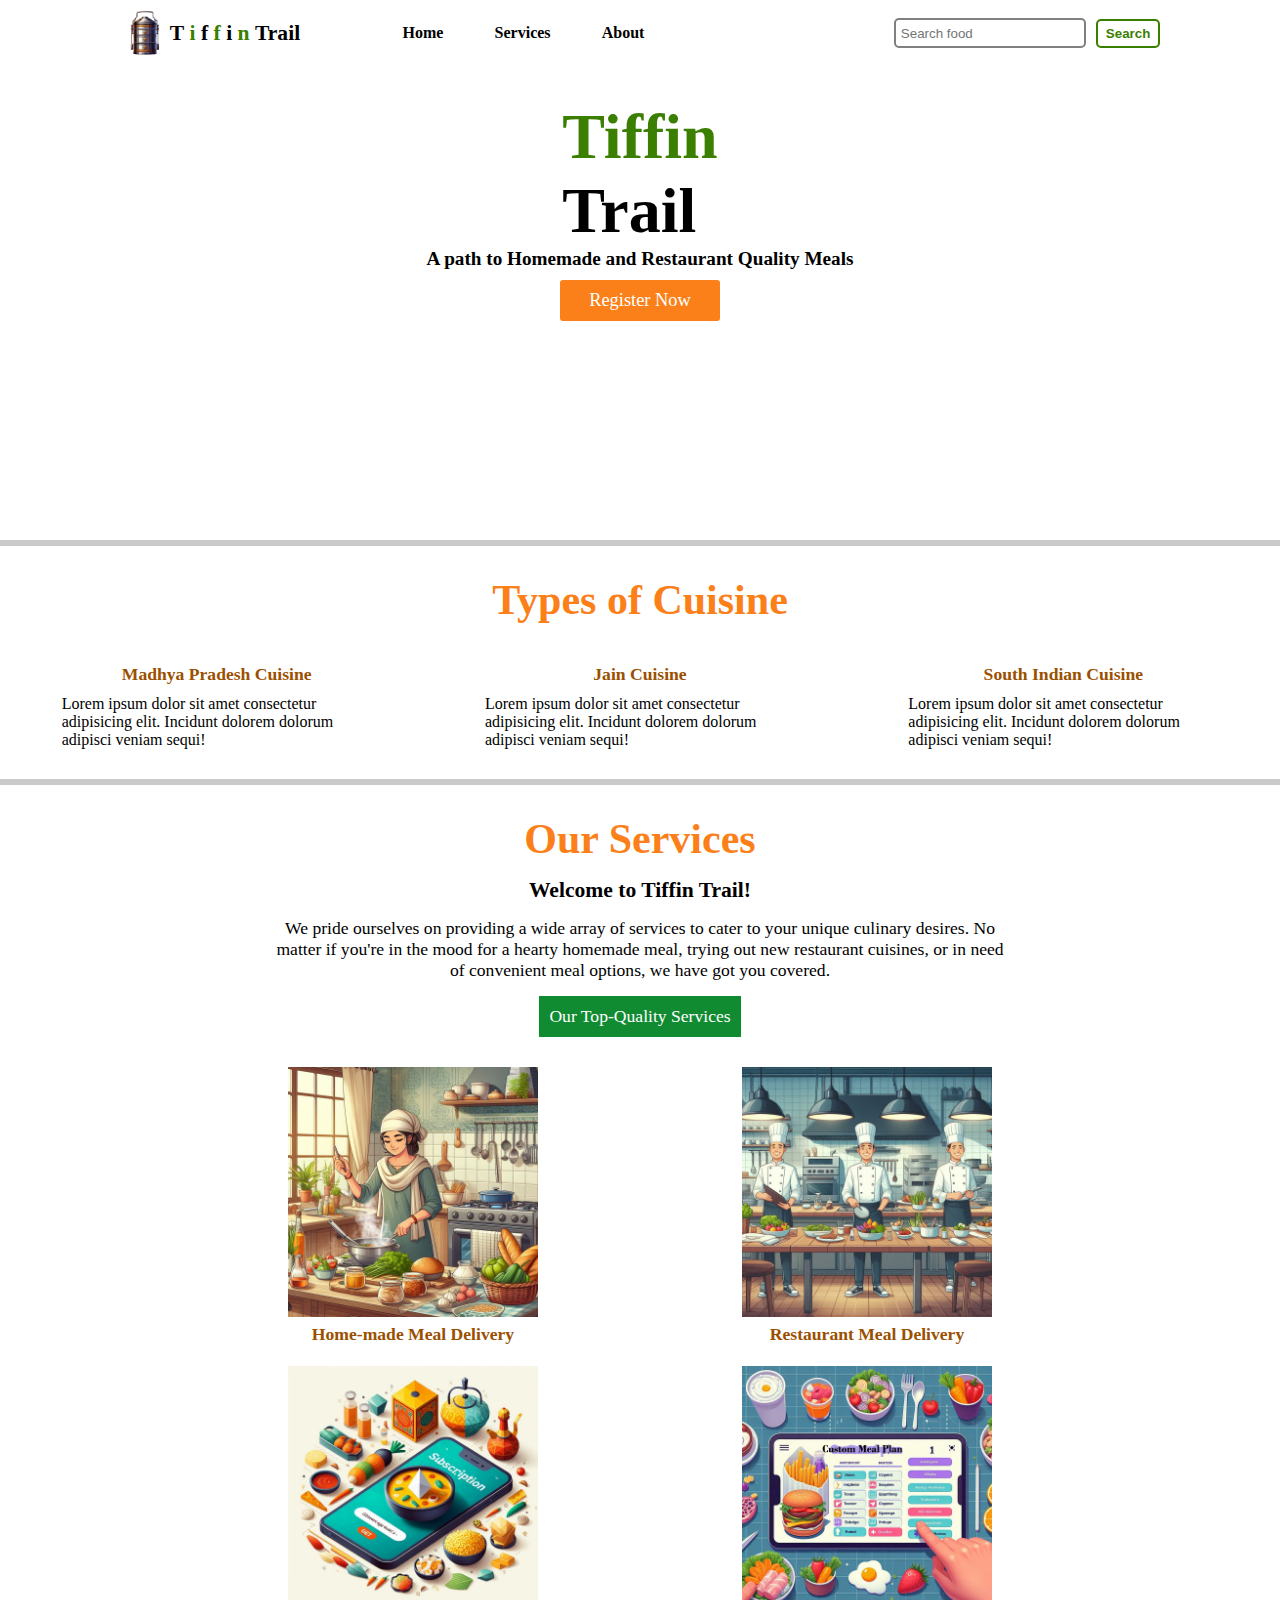
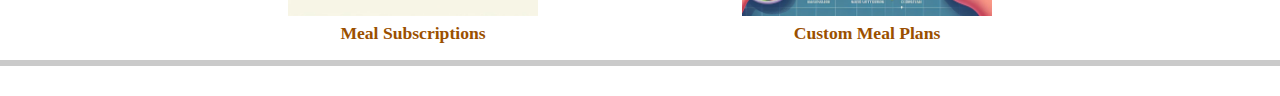
==== index.html @ f4ba1d52 "Added TiffinTrail Project" ====
<!DOCTYPE html>
<html lang="en">

<head>
    <meta charset="UTF-8">
    <meta name="viewport" content="width=device-width, initial-scale=1.0">
    <title>Tiffin Trail</title>
    <link rel="stylesheet" href="style.css">
    <link rel="stylesheet" href="https://cdnjs.cloudflare.com/ajax/libs/font-awesome/5.15.4/css/all.min.css">

</head>

<body>

    <header class="hero_section">
        <nav>
            <div class="left">
                <div><img id="logo" src="Designer-removebg-preview.png" alt="">
                    <h3 class="tertiary">
                        <span>T</span>
                        <span>i</span>
                        <span>f</span>
                        <span>f</span>
                        <span>i</span>
                        <span>n</span>
                        <span>Trail</span>
                    </h3>
                </div>

                <ul>
                    <li><a href="">Home</a></li>
                    <li><a href="">Services</a></li>
                    <li><a href="">About</a></li>
                </ul>
            </div>

            <div class="right">
                <input type="search" name="" placeholder="Search food">
                <button type="submit">Search</button>
            </div>

        </nav>

        <div class="hero_content">

            <div class="hero_text">
                <h1 class="primary">Tiffin <span>Trail</span></h1>
                <p>A path to Homemade and Restaurant Quality Meals</p>
                <a class="btn" href="registration.html">Register Now</a>
            </div>
        </div>

    </header>
    <hr>

    <section class="second">
        <h2 class="secondary">Types of Cuisine</h2>
        <div class="cuisines">

            <div class="dish">
                <img src="https://www.bandhavgarhnationalpark.in/uploads/traditional-food-of-madhya-pradesh.jpg" alt="">
                <p class="category"><a class="a_link" href="">Madhya Pradesh Cuisine</a></p>
                <p class="cuisine_des">Lorem ipsum dolor sit amet consectetur adipisicing elit. Incidunt dolorem dolorum
                adipisci veniam sequi!</p>
            </div>

            <div class="dish">

                <img src="https://mythgyaan.com/wp-content/uploads/2017/09/maxresdefault.jpg" alt="">
                <p class="category"><a class="a_link" href="">Jain Cuisine</a></p>
                <p class="cuisine_des">Lorem ipsum dolor sit amet consectetur adipisicing elit. Incidunt dolorem dolorum
                adipisci veniam sequi!</p>
            </div>

            <div class="dish">

                <img src="https://curlytales.com/wp-content/uploads/2023/04/Lesser-Known-South-Indian-Cuisines.jpg"
                    alt="">
                <p class="category"><a class="a_link" href="">South Indian Cuisine</a></p>
                <p class="cuisine_des">Lorem ipsum dolor sit amet consectetur adipisicing elit. Incidunt dolorem dolorum
                    adipisci veniam sequi!</p>
            </div>

        </div>
    </section>
    <hr>

    <section id="third">
        <h2 class="secondary">Our Services</h2>

        <h3 class="tertiary">Welcome to Tiffin Trail!</h3>
        <p id="welcome">We pride ourselves on providing a wide array of services to cater to your unique culinary desires. No matter if you're in the mood for a hearty homemade meal, trying out new restaurant cuisines, or in need of convenient meal options, we have got you covered.</p>

        <p id="serviceP">Our Top-Quality Services</p>

        <div class="services">
            
            <div class="service">

                <img src="Home Kitchen.png" alt="">
                <div class="description">
                    <h3 class="tertiary"><a class="a_link" href="">Home-made Meal Delivery</a></h3>
                    <p></p>
                </div>
            </div>
                
            <div class="service">

                <img src="Restau Kitchen.png" alt="">
                <div class="description">
                    <h3 class="tertiary"><a class="a_link" href="">Restaurant Meal Delivery</a></h3>
                    <p></p>
                </div>

            </div>

            <div class="service">

                <img src="Meal Subs.png" alt="">
                <div class="description">
                    <h3 class="tertiary"><a class="a_link" href="">Meal Subscriptions</a></h3>
                    <p></p>
                </div>

            </div>
                
            <div class="service">

                <img src="CustoMealPlan.png" alt="">
                <div class="description">
                    <h3 class="tertiary"><a class="a_link" href="">Custom Meal Plans</a></h3>
                    <p></p>
                </div>

            </div>

        </div>

    </section>
    <hr>

    <section class="forth"></section>
</body>

</html>
---- style.css ----
*{
    margin: 0;
    padding: 0;
    /* border: 2px solid red; */
}

/* body{
    background-image: linear-gradient(to right, #CCE194, #759532);
} */


.hero_section::before{
    content: "";
    position: absolute;
    height: 100%;
    width: 100%;
    opacity: 0.9;
    z-index: -1;
    animation: changeBg 6s infinite normal;
}

@keyframes changeBg {
    0%{
    background: url(Default_Generate_image_of_vertical_Tiffin_box_with_the_backgro_0.jpg) no-repeat center/cover;
    }

    25%{
    background: url(Hero_image.png) no-repeat center/cover;
    }

    50%{
        background: url(Default_Generate_image_of_vertical_Tiffin_box_with_the_backgro_1.jpg) no-repeat center/cover;

    }

    75%{
    background: url(Default_Generate_image_of_vertical_Tiffin_box_with_the_backgro_3.jpg) no-repeat center/cover;

    }

    100%{
        background: url(https://img.freepik.com/premium-vector/green-courier-online-food-delivery-vector-illustration_723710-15.jpg?size=626&ext=jpg&ga=GA1.1.379443224.1710346056&semt=ais) no-repeat center/cover;
    }
}
.hero_section{
    height: 60vh;
    width: 100%;
    position: relative;
    display: flex;
    flex-direction: column;
}

nav {
    width: 100%;
    display: flex;
    align-items: center;
    justify-content: space-around;
    background-color: white;
    padding: 8px 0;
    gap: 10px;
    position: fixed;
}

nav div{
    display: flex;
    align-items: center;
}

nav .left{
    gap: 8vw;
}

nav div #logo{
    width: 50px;
    height: 50px;
}

nav div .tertiary{
    font-size: 1.35rem;
}

nav div h3 span:nth-child(even){
    color: #3A7F00;
}


nav ul{
    display: flex;
    gap: 4vw;
    list-style: none;
}

nav ul li a{
    color: black;
    text-decoration: none;
    font-weight: 600;
    transition: all .2s ease-in;
}

nav ul li a:hover{
    color: #FC8019;
}

nav h3 span{
    color: black;
    font-family: 'Times New Roman', Times, serif;
}

nav .right{
    gap: 10px;
}

nav .right input{
    width: 15vw;
    height: 30px;
    padding-left: 5px;
    border: 2px solid gray;
    border-radius: 5px;
    outline: none;
}

nav .right input:focus {
    animation: shadow-glow 1s infinite alternate;
}

@keyframes shadow-glow {
    0% {
        box-shadow: 0 0 5px #a8cc4d; /* Start with a blue shadow */
    }
    100% {
        box-shadow: 0 0 10px #8ece3f; /* End with a stronger blue shadow */
    }
}

nav .right button{
    padding: 5px 8px;
    border-radius: 5px;
    border: 2px solid #3A7F00;
    color: #3A7F00;
    background-color: white;
    transition: all .2s ease-in;
    cursor: pointer;
    font-weight: 600;
}

nav .right button:hover{
    background-color: #3A7F00;
    color: white;
}

header .img{
    background: url(Indian\ Tiffin\ meal-fotor-bg-remover-2024031610104.png) no-repeat center/cover;
    width: 200px;
    height: 200px;
    border-radius: 50%;
}

.hero_content{
    display: flex;
    align-items: center;
    justify-content: space-around;
    padding: 0 20px;
    margin: clamp(100px, 6vw, 300px) 0;
}

.hero_text{
    display: flex;
    align-items: center;
    flex-direction: column;
}

.hero_text p{
    font-weight: 600;
    font-size: clamp(12px, 3vw, 1.2rem);
}

.primary{
    color: #3A7F00;
    font-size: clamp(32px, 5vw, 64px);
    font-weight: 900;
}
.primary span{
    color: black;
    display: block;
}

.hero_text .btn{
    width: 150px;  
    background-color: #FC8019;
    color: white;
    border: none;
    text-align: center;
    font-size: 1.15rem;
    margin-top: 10px;
    border-radius: 3px;
    padding: 10px 5px;
    transition: all .3s ease-in-out;
    cursor: pointer;
    text-decoration: none;
}

.hero_text .btn:hover{
    background-color: white;
    color: #FC8019;
}


/* Hero Section Ends */

hr{
    border: 3px solid rgb(202, 202, 202);
    margin-bottom: 30px;
}

/* Second Section starts  */

.second{
    display: flex;
    align-items: center;
    flex-direction: column;
    gap: 30px;
    padding: 0 10px;
    margin-bottom: 30px;
}

.secondary{
    font-size: clamp(28px, 4vw, 42px);
    color: #FC8019;

}
.second .cuisines{
    display: flex;
    align-items: center;
    gap: 10px;
}

.second .cuisines .dish{
    display: flex;
    flex-direction: column;
    align-items: center;
    gap: 10px;
}


.second .cuisines img{
    width: 75%;
    max-width: 400px;
}

.a_link{
    color: #9b5000;
    font-weight: 700;
    font-size: 1.1rem;
    text-decoration: none;
    transition: all .2s ease-in;
}

.a_link:hover{
    color: #FC8019;
}

.cuisine_des{
    width: 75%;
}

/* Second Section End  */


/* Third Section Starts  */

#third{
    display: flex;
    flex-direction: column;
    align-items: center;
    text-align: center;
    gap: 15px;
    padding: 0 20px;
}

#third .tertiary{
    font-size: 1.35rem;
}

#welcome{
    width: 60%;
    font-size: 1.1rem;
}

#serviceP{
    background-color: #118b32;
    color: white;
    padding: 10px;
    font-size: 1.1rem;
}

.services{
    width: 100%;
    display: flex;
    align-items: center;
    gap: 20px;
    justify-content: center;
    margin: 15px 0;
    flex-wrap: wrap;
}

.service{
    width: 35%;
}

.service img{
    width: 80%;
    max-width: 250px;
}
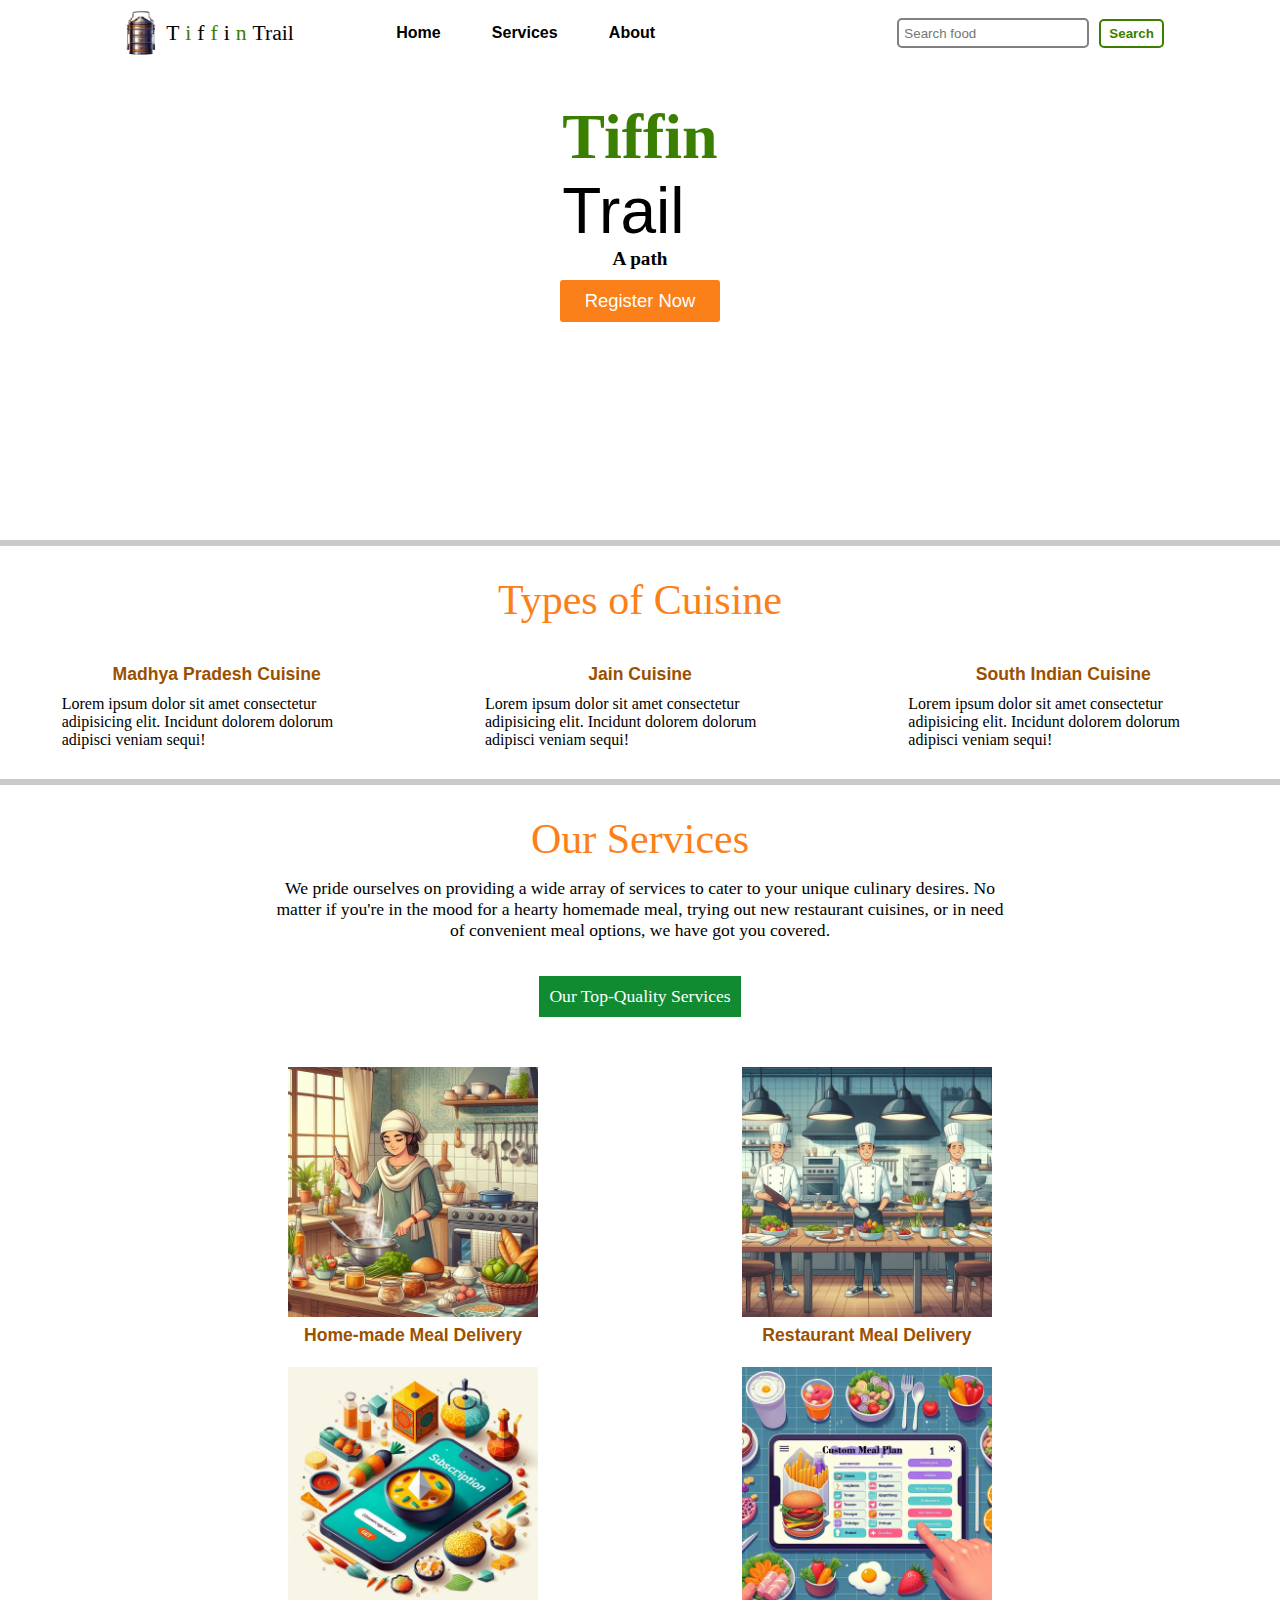
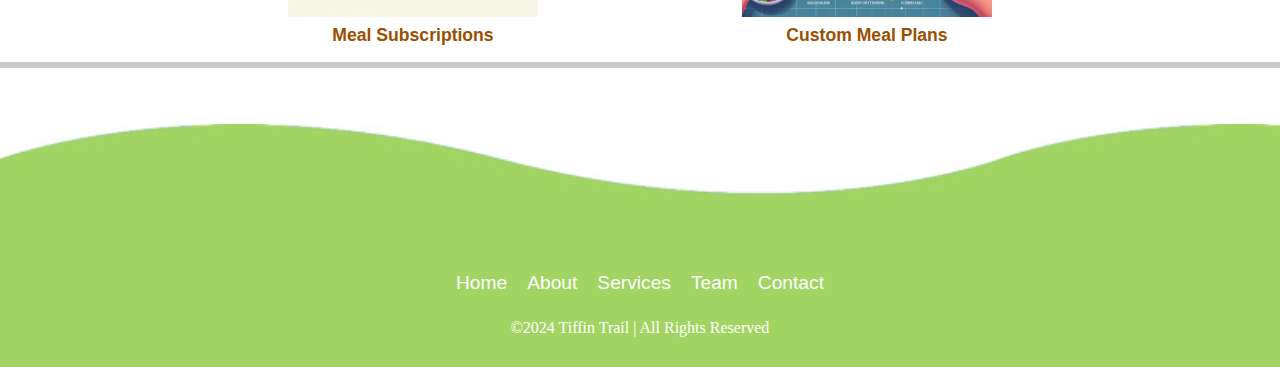
==== commit 909a375f: "Renamed registration.html -> registration.php and modified other files + added Wave.jpg" ====
--- a/index.html
+++ b/index.html
@@ -45,8 +45,8 @@
 
             <div class="hero_text">
                 <h1 class="primary">Tiffin <span>Trail</span></h1>
-                <p>A path to Homemade and Restaurant Quality Meals</p>
-                <a class="btn" href="registration.html">Register Now</a>
+                <p id="tag_line"></p>
+                <a class="btn" href="registration.php">Register Now</a>
             </div>
         </div>
 
@@ -61,7 +61,7 @@
                 <img src="https://www.bandhavgarhnationalpark.in/uploads/traditional-food-of-madhya-pradesh.jpg" alt="">
                 <p class="category"><a class="a_link" href="">Madhya Pradesh Cuisine</a></p>
                 <p class="cuisine_des">Lorem ipsum dolor sit amet consectetur adipisicing elit. Incidunt dolorem dolorum
-                adipisci veniam sequi!</p>
+                    adipisci veniam sequi!</p>
             </div>
 
             <div class="dish">
@@ -69,7 +69,7 @@
                 <img src="https://mythgyaan.com/wp-content/uploads/2017/09/maxresdefault.jpg" alt="">
                 <p class="category"><a class="a_link" href="">Jain Cuisine</a></p>
                 <p class="cuisine_des">Lorem ipsum dolor sit amet consectetur adipisicing elit. Incidunt dolorem dolorum
-                adipisci veniam sequi!</p>
+                    adipisci veniam sequi!</p>
             </div>
 
             <div class="dish">
@@ -87,14 +87,14 @@
 
     <section id="third">
         <h2 class="secondary">Our Services</h2>
-
-        <h3 class="tertiary">Welcome to Tiffin Trail!</h3>
-        <p id="welcome">We pride ourselves on providing a wide array of services to cater to your unique culinary desires. No matter if you're in the mood for a hearty homemade meal, trying out new restaurant cuisines, or in need of convenient meal options, we have got you covered.</p>
+        <p id="welcome">We pride ourselves on providing a wide array of services to cater to your unique culinary
+            desires. No matter if you're in the mood for a hearty homemade meal, trying out new restaurant cuisines, or
+            in need of convenient meal options, we have got you covered.</p>
 
         <p id="serviceP">Our Top-Quality Services</p>
 
         <div class="services">
-            
+
             <div class="service">
 
                 <img src="Home Kitchen.png" alt="">
@@ -103,7 +103,7 @@
                     <p></p>
                 </div>
             </div>
-                
+
             <div class="service">
 
                 <img src="Restau Kitchen.png" alt="">
@@ -123,7 +123,7 @@
                 </div>
 
             </div>
-                
+
             <div class="service">
 
                 <img src="CustoMealPlan.png" alt="">
@@ -140,6 +140,68 @@
     <hr>
 
     <section class="forth"></section>
+    <hr>
+
+    <!-- Footer  -->
+
+    <footer class="footer">
+        <div class="waves">
+            <div class="wave" id="wave1"></div>
+            <div class="wave" id="wave2"></div>
+            <div class="wave" id="wave3"></div>
+            <div class="wave" id="wave4"></div>
+        </div>
+        <ul class="social-icon">
+            <li class="social-icon__item"><a class="social-icon__link" href="#">
+                    <ion-icon name="logo-facebook"></ion-icon>
+                </a></li>
+            <li class="social-icon__item"><a class="social-icon__link" href="#">
+                    <ion-icon name="logo-twitter"></ion-icon>
+                </a></li>
+            <li class="social-icon__item"><a class="social-icon__link" href="#">
+                    <ion-icon name="logo-linkedin"></ion-icon>
+                </a></li>
+            <li class="social-icon__item"><a class="social-icon__link" href="#">
+                    <ion-icon name="logo-instagram"></ion-icon>
+                </a></li>
+        </ul>
+        <ul class="menu">
+            <li class="menu__item"><a class="menu__link" href="#">Home</a></li>
+            <li class="menu__item"><a class="menu__link" href="#">About</a></li>
+            <li class="menu__item"><a class="menu__link" href="#">Services</a></li>
+            <li class="menu__item"><a class="menu__link" href="#">Team</a></li>
+            <li class="menu__item"><a class="menu__link" href="#">Contact</a></li>
+
+        </ul>
+        <p>&copy;2024 Tiffin Trail | All Rights Reserved</p>
+    </footer>
+
+
+    <script type="module" src="https://unpkg.com/ionicons@5.5.2/dist/ionicons/ionicons.esm.js"></script>
+    <script nomodule src="https://unpkg.com/ionicons@5.5.2/dist/ionicons/ionicons.js"></script>
+
+    <script>
+
+        function animate_tagLine() {
+            let tagP = document.getElementById("tag_line");
+            let tagLine = "A path to Homemade and Restaurant Quality Meals";
+            let index = 0;
+
+            let appear_tagline = setInterval(() => {
+
+                tagP.textContent += tagLine[index];
+                index++;
+                if (index === tagLine.length) {
+                    clearInterval(appear_tagline);
+                }
+
+            }, 100);
+        }
+
+        window.onload = animate_tagLine();
+
+    </script>
+
 </body>
 
 </html>--- a/style.css
+++ b/style.css
@@ -1,13 +1,20 @@
+@import url("https://fonts.googleapis.com/css2?family=Poppins:ital,wght@0,100;0,200;0,300;0,400;0,500;0,600;0,700;0,800;0,900;1,100;1,200;1,300;1,400;1,500;1,600;1,700;1,800;1,900&display=swap");
+
 *{
     margin: 0;
     padding: 0;
+    font-family: "Open Sans", sans-serif;
+    font-weight: 400;
     /* border: 2px solid red; */
 }
 
-/* body{
-    background-image: linear-gradient(to right, #CCE194, #759532);
-} */
-
+.primary, .secondary{
+    font-family: "Merriweather", serif;
+}
+
+p{
+    font-family: "Sacramento", cursive;
+}
 
 .hero_section::before{
     content: "";
@@ -290,6 +297,7 @@
     background-color: #118b32;
     color: white;
     padding: 10px;
+    margin: 20px 0;
     font-size: 1.1rem;
 }
 
@@ -310,4 +318,127 @@
 .service img{
     width: 80%;
     max-width: 250px;
-}+}
+
+
+/* Forth Section  */
+
+    .forth{
+        margin-bottom: 100px;
+    }
+
+/* Footer section  */
+
+.footer {
+    position: relative;
+    background: #A1D463;
+    min-height: 100px;
+    padding: 20px 50px;
+    display: flex;
+    justify-content: center;
+    align-items: center;
+    flex-direction: column;
+  }
+  
+  .social-icon,
+  .menu {
+    position: relative;
+    display: flex;
+    justify-content: center;
+    align-items: center;
+    margin: 10px 0;
+    flex-wrap: wrap;
+  }
+  
+  .social-icon__item,
+  .menu__item {
+    list-style: none;
+  }
+  
+  .social-icon__link {
+    font-size: 2rem;
+    color: #fff;
+    margin: 0 10px;
+    display: inline-block;
+    transition: 0.5s;
+  }
+  .social-icon__link:hover {
+    transform: translateY(-10px);
+  }
+  
+  .menu__link {
+    font-size: 1.2rem;
+    color: #fff;
+    margin: 0 10px;
+    display: inline-block;
+    transition: 0.3s;
+    text-decoration: none;
+    font-weight: 500;
+  }
+  
+  .menu__link:hover {
+    color: #3A7F00;
+  }
+  
+  .footer p {
+    color: #fff;
+    margin: 15px 0 10px 0;
+    font-size: 1rem;
+    font-weight: 300;
+  }
+  
+  .wave {
+    position: absolute;
+    top: -80px;
+    left: 0;
+    width: 100%;
+    height: 80px;
+    background: url("Wave.jpg");
+    background-size: 1000px 100px;
+  }
+  
+  .wave#wave1 {
+    z-index: 1000;
+    opacity: 1;
+    bottom: 0;
+    animation: animateWaves 4s linear infinite;
+  }
+  
+  .wave#wave2 {
+    z-index: 999;
+    opacity: 0.5;
+    bottom: 10px;
+    animation: animate 4s linear infinite !important;
+  }
+  
+  .wave#wave3 {
+    z-index: 1000;
+    opacity: 0.2;
+    bottom: 15px;
+    animation: animateWaves 3s linear infinite;
+  }
+  
+  .wave#wave4 {
+    z-index: 999;
+    opacity: 0.7;
+    bottom: 20px;
+    animation: animate 3s linear infinite;
+  }
+  
+  @keyframes animateWaves {
+    0% {
+      background-position-x: 1000px;
+    }
+    100% {
+      background-positon-x: 0px;
+    }
+  }
+  
+  @keyframes animate {
+    0% {
+      background-position-x: -1000px;
+    }
+    100% {
+      background-positon-x: 0px;
+    }
+  }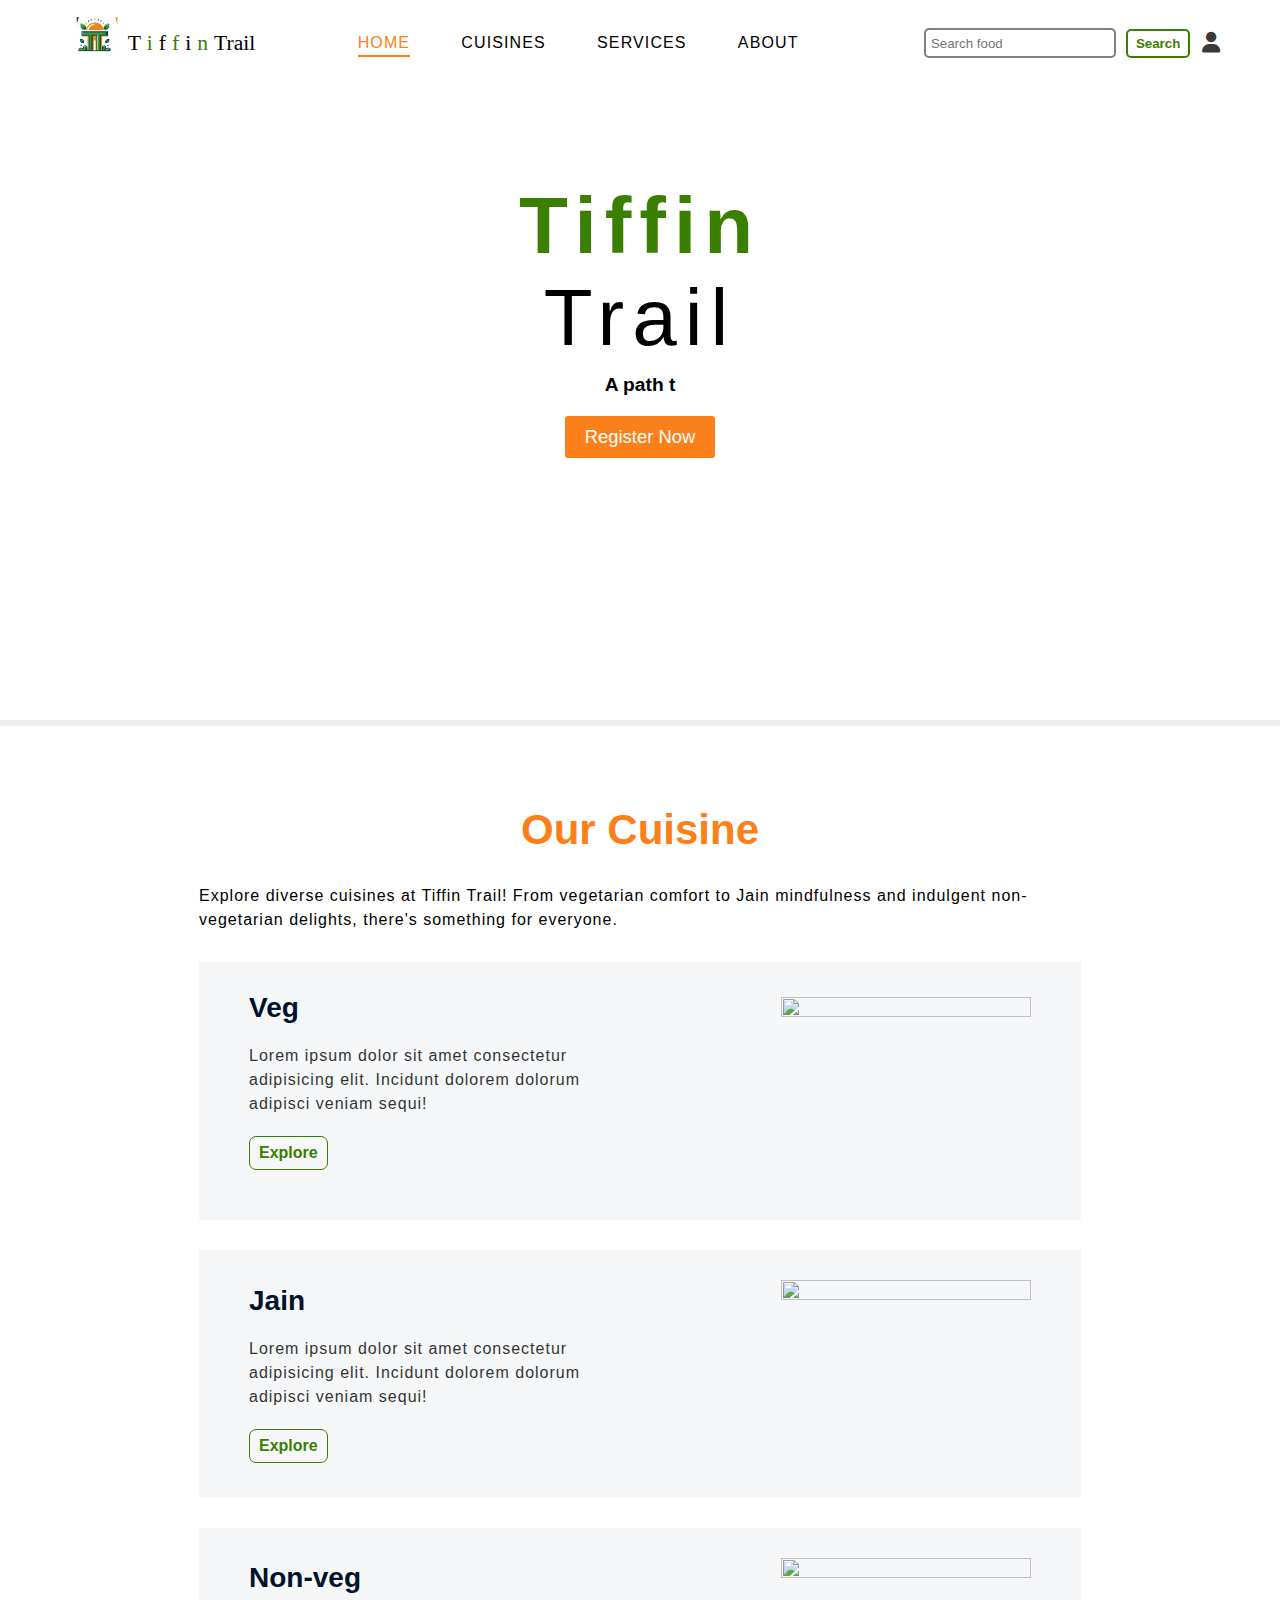
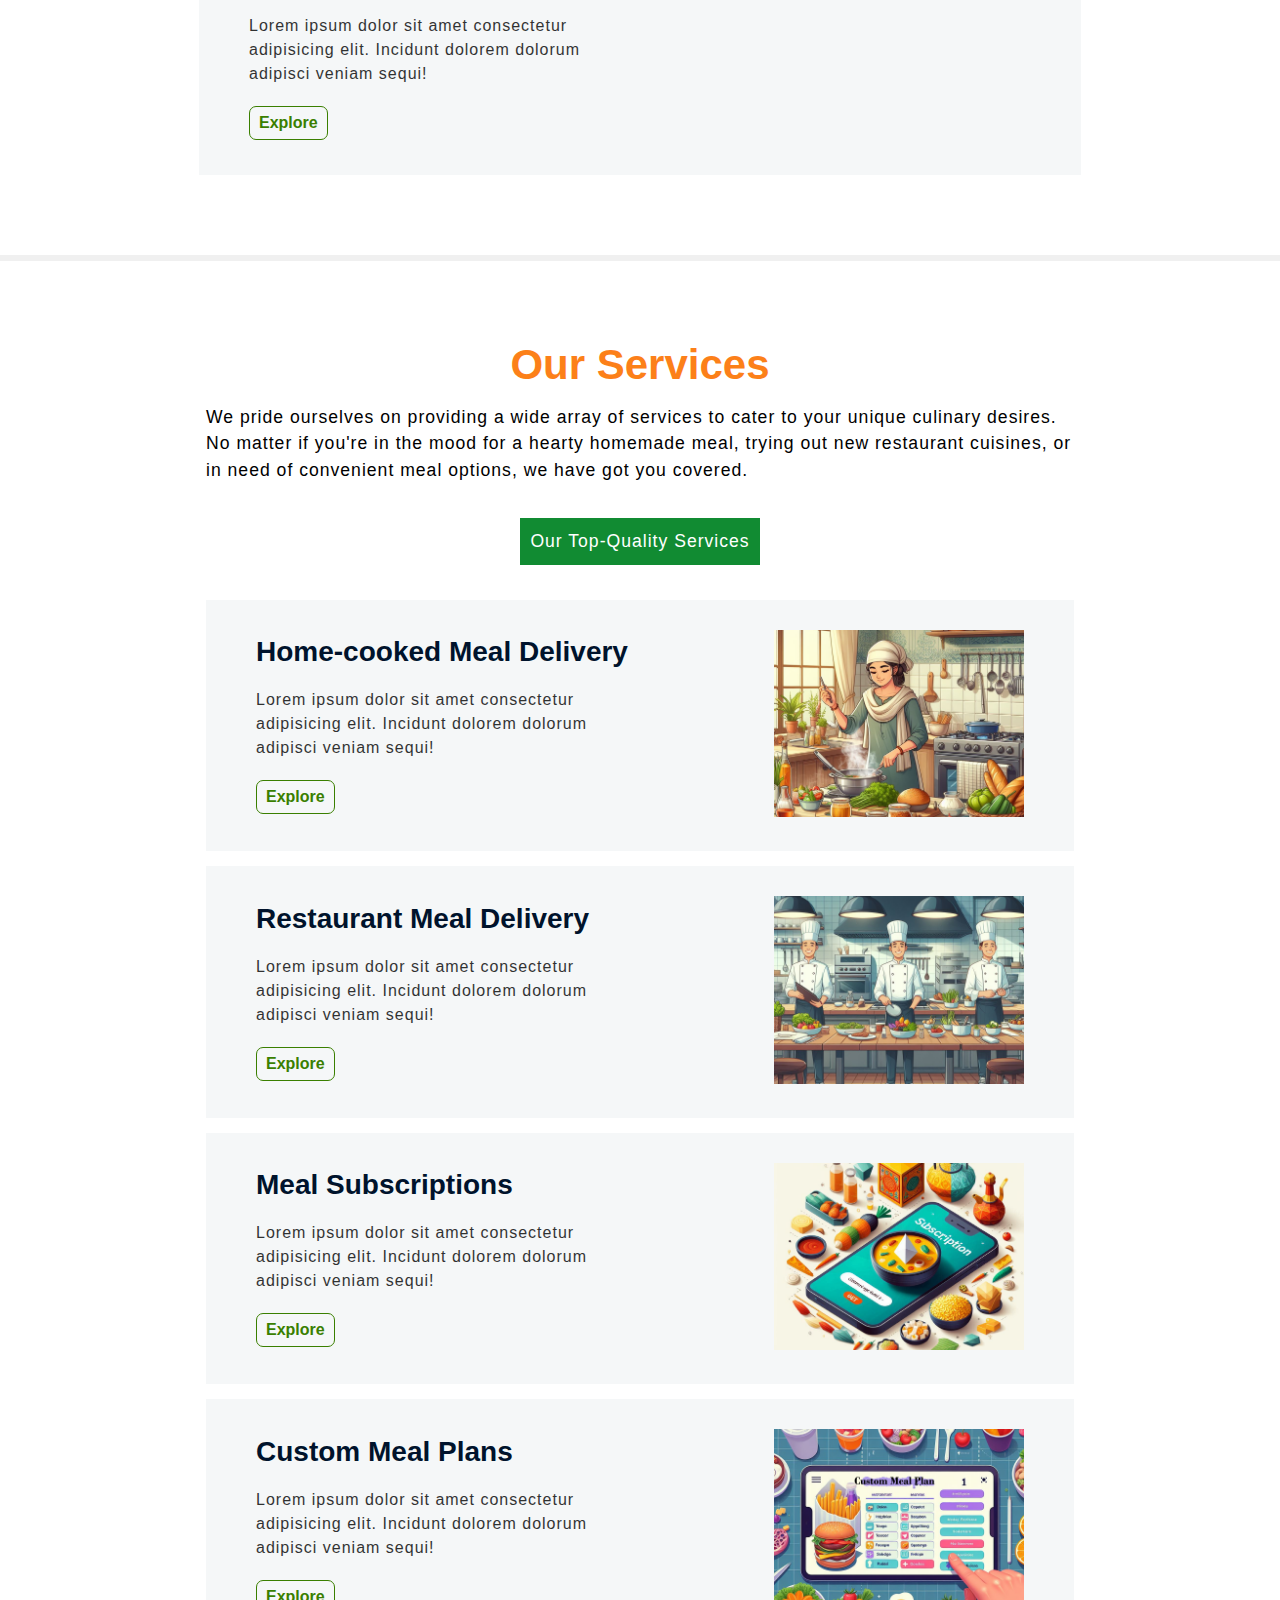
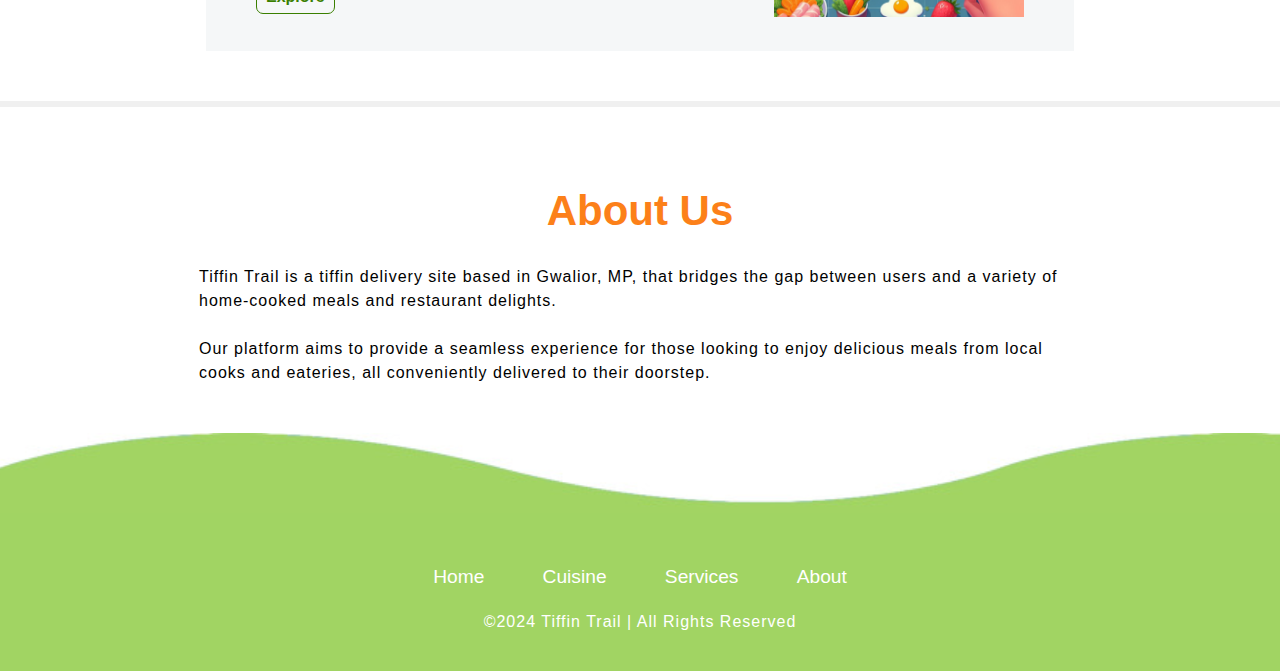
==== commit cb07fb56: "Modified chef.html, index.html, jain.php, veg.php, registration.php, cuisines.css, index.css and ren" ====
--- a/index.html
+++ b/index.html
@@ -5,8 +5,10 @@
     <meta charset="UTF-8">
     <meta name="viewport" content="width=device-width, initial-scale=1.0">
     <title>Tiffin Trail</title>
-    <link rel="stylesheet" href="style.css">
-    <link rel="stylesheet" href="https://cdnjs.cloudflare.com/ajax/libs/font-awesome/5.15.4/css/all.min.css">
+
+    <link rel="stylesheet" href="index.css">
+
+    <link rel="stylesheet" href="https://cdnjs.cloudflare.com/ajax/libs/font-awesome/6.5.2/css/all.min.css">
 
 </head>
 
@@ -15,7 +17,7 @@
     <header class="hero_section">
         <nav>
             <div class="left">
-                <div><img id="logo" src="Designer-removebg-preview.png" alt="">
+                <div><img id="logo" src="images/TT_Logo.png" alt="">
                     <h3 class="tertiary">
                         <span>T</span>
                         <span>i</span>
@@ -28,62 +30,108 @@
                 </div>
 
                 <ul>
-                    <li><a href="">Home</a></li>
-                    <li><a href="">Services</a></li>
-                    <li><a href="">About</a></li>
+                    <li><a href="#" class="active">Home</a></li>
+                    <li><a href="#second">Cuisines</a></li>
+                    <li><a href="#third">Services</a></li>
+                    <li><a href="#about">About</a></li>
                 </ul>
+
             </div>
 
             <div class="right">
                 <input type="search" name="" placeholder="Search food">
                 <button type="submit">Search</button>
-            </div>
+
+                <div id="bar" onclick="menu_bar()" class="opacity8">
+                    <div id="line1"></div>
+                    <div id="line2"></div>
+                    <div id="line3"></div>
+                </div>
+
+                <a class="last" href="registration.php">
+                    <i class="fas fa-user"></i>
+                </a>
+            </div>
+
+
 
         </nav>
 
         <div class="hero_content">
 
             <div class="hero_text">
-                <h1 class="primary">Tiffin <span>Trail</span></h1>
+                <h1 class="primary WName">Tiffin <span>Trail</span></h1>
                 <p id="tag_line"></p>
-                <a class="btn" href="registration.php">Register Now</a>
+                <a class="btn" id="register" href="registration.php">Register Now</a>
             </div>
         </div>
 
     </header>
     <hr>
 
-    <section class="second">
-        <h2 class="secondary">Types of Cuisine</h2>
+    <!-- Cuisine section  -->
+
+    <section id="second">
+        <h2 class="secondary">Our Cuisine</h2>
+
+        <p class="aboutSecond">Explore diverse cuisines at Tiffin Trail! From vegetarian comfort to Jain mindfulness and
+            indulgent non-vegetarian delights, there's something for everyone.</p>
+
         <div class="cuisines">
+
+            <div class="dish_desc">
+
+                <h3 class="tertiary">Veg</h3>
+                <p class="cuisine_des">Lorem ipsum dolor sit amet consectetur adipisicing elit. Incidunt dolorem dolorum
+                    adipisci veniam sequi!</p>
+                <a class="a_link" href="veg.php">Explore</a></p>
+
+            </div>
 
             <div class="dish">
                 <img src="https://www.bandhavgarhnationalpark.in/uploads/traditional-food-of-madhya-pradesh.jpg" alt="">
-                <p class="category"><a class="a_link" href="">Madhya Pradesh Cuisine</a></p>
-                <p class="cuisine_des">Lorem ipsum dolor sit amet consectetur adipisicing elit. Incidunt dolorem dolorum
-                    adipisci veniam sequi!</p>
+            </div>
+
+        </div>
+
+        <div class="cuisines">
+
+            <div class="dish_desc">
+
+                <h3 class="tertiary">Jain</h3>
+                <p class="cuisine_des">Lorem ipsum dolor sit amet consectetur adipisicing elit. Incidunt dolorem dolorum
+                    adipisci veniam sequi!</p>
+                <a class="a_link" href="jain.php">Explore</a>
+
             </div>
 
             <div class="dish">
-
                 <img src="https://mythgyaan.com/wp-content/uploads/2017/09/maxresdefault.jpg" alt="">
-                <p class="category"><a class="a_link" href="">Jain Cuisine</a></p>
-                <p class="cuisine_des">Lorem ipsum dolor sit amet consectetur adipisicing elit. Incidunt dolorem dolorum
-                    adipisci veniam sequi!</p>
+            </div>
+
+        </div>
+
+        <div class="cuisines">
+
+            <div class="dish_desc">
+
+                <h3 class="tertiary">Non-veg</h3>
+                <p class="cuisine_des">Lorem ipsum dolor sit amet consectetur adipisicing elit. Incidunt dolorem dolorum
+                    adipisci veniam sequi!</p>
+                <a class="a_link" href="non_veg.php">Explore</a>
+
+
             </div>
 
             <div class="dish">
-
-                <img src="https://curlytales.com/wp-content/uploads/2023/04/Lesser-Known-South-Indian-Cuisines.jpg"
-                    alt="">
-                <p class="category"><a class="a_link" href="">South Indian Cuisine</a></p>
-                <p class="cuisine_des">Lorem ipsum dolor sit amet consectetur adipisicing elit. Incidunt dolorem dolorum
-                    adipisci veniam sequi!</p>
+                <img src="https://www.watscooking.com/images/dish/normal/chicken-thali1.jpg" alt="">
             </div>
 
         </div>
     </section>
     <hr>
+
+    <!-- Third section  -->
 
     <section id="third">
         <h2 class="secondary">Our Services</h2>
@@ -91,47 +139,65 @@
             desires. No matter if you're in the mood for a hearty homemade meal, trying out new restaurant cuisines, or
             in need of convenient meal options, we have got you covered.</p>
 
-        <p id="serviceP">Our Top-Quality Services</p>
+        <p id="serviceP" style="width: fit-content;">Our Top-Quality Services</p>
 
         <div class="services">
 
+            <div class="service_desc">
+                <h3 class="tertiary">Home-cooked Meal Delivery</h3>
+                <p class="cuisine_des">Lorem ipsum dolor sit amet consectetur adipisicing elit. Incidunt dolorem dolorum
+                    adipisci veniam sequi!</p>
+                <a class="a_link" href="#">Explore</a>
+            </div>
+
             <div class="service">
-
-                <img src="Home Kitchen.png" alt="">
-                <div class="description">
-                    <h3 class="tertiary"><a class="a_link" href="">Home-made Meal Delivery</a></h3>
-                    <p></p>
-                </div>
+                <img src="images/Home Kitchen.png" alt="">
+            </div>
+
+        </div>
+
+        <div class="services">
+
+            <div class="service_desc">
+                <h3 class="tertiary">Restaurant Meal Delivery</h3>
+                <p class="cuisine_des">Lorem ipsum dolor sit amet consectetur adipisicing elit. Incidunt dolorem dolorum
+                    adipisci veniam sequi!</p>
+                <a class="a_link" href="#">Explore</a>
             </div>
 
             <div class="service">
-
-                <img src="Restau Kitchen.png" alt="">
-                <div class="description">
-                    <h3 class="tertiary"><a class="a_link" href="">Restaurant Meal Delivery</a></h3>
-                    <p></p>
-                </div>
-
+                <img src="images/Restau Kitchen.png" alt="">
+            </div>
+
+        </div>
+
+
+        <div class="services">
+
+            <div class="service_desc">
+                <h3 class="tertiary">Meal Subscriptions</h3>
+                <p class="cuisine_des">Lorem ipsum dolor sit amet consectetur adipisicing elit. Incidunt dolorem dolorum
+                    adipisci veniam sequi!</p>
+                <a class="a_link" href="#">Explore</a>
             </div>
 
             <div class="service">
-
-                <img src="Meal Subs.png" alt="">
-                <div class="description">
-                    <h3 class="tertiary"><a class="a_link" href="">Meal Subscriptions</a></h3>
-                    <p></p>
-                </div>
-
+                <img src="images/Meal Subs.png" alt="">
+            </div>
+
+        </div>
+
+        <div class="services">
+
+            <div class="service_desc">
+                <h3 class="tertiary">Custom Meal Plans</h3>
+                <p class="cuisine_des">Lorem ipsum dolor sit amet consectetur adipisicing elit. Incidunt dolorem dolorum
+                    adipisci veniam sequi!</p>
+                <a class="a_link" href="#">Explore</a>
             </div>
 
             <div class="service">
-
-                <img src="CustoMealPlan.png" alt="">
-                <div class="description">
-                    <h3 class="tertiary"><a class="a_link" href="">Custom Meal Plans</a></h3>
-                    <p></p>
-                </div>
-
+                <img src="images/CustoMealPlan.png" alt="">
             </div>
 
         </div>
@@ -139,8 +205,17 @@
     </section>
     <hr>
 
-    <section class="forth"></section>
-    <hr>
+    <!-- About section  -->
+
+    <section id="about">
+        <h2 class="secondary">About Us</h2>
+        <p>Tiffin Trail is a tiffin delivery site based in Gwalior, MP, that bridges the gap between users and a variety
+            of home-cooked meals and restaurant delights.
+            <br><br>
+            Our platform aims to provide a seamless experience for those looking to enjoy delicious meals from local
+            cooks and eateries, all conveniently delivered to their doorstep.
+        </p>
+    </section>
 
     <!-- Footer  -->
 
@@ -167,10 +242,10 @@
         </ul>
         <ul class="menu">
             <li class="menu__item"><a class="menu__link" href="#">Home</a></li>
-            <li class="menu__item"><a class="menu__link" href="#">About</a></li>
-            <li class="menu__item"><a class="menu__link" href="#">Services</a></li>
-            <li class="menu__item"><a class="menu__link" href="#">Team</a></li>
-            <li class="menu__item"><a class="menu__link" href="#">Contact</a></li>
+            <li class="menu__item"><a class="menu__link" href="#second">Cuisine</a></li>
+            <li class="menu__item"><a class="menu__link" href="#third">Services</a></li>
+            <li class="menu__item"><a class="menu__link" href="#about">About</a></li>
+
 
         </ul>
         <p>&copy;2024 Tiffin Trail | All Rights Reserved</p>
@@ -200,6 +275,77 @@
 
         window.onload = animate_tagLine();
 
+        // To active button 
+
+        document.addEventListener("DOMContentLoaded", function () {
+            const navLinks = document.querySelectorAll("nav .left ul a");
+            const footerLinks = document.querySelectorAll(".footer .menu__link");
+
+            navLinks.forEach(function (link) {
+                link.addEventListener("click", function (event) {
+                    // Remove active class from all nav links
+                    navLinks.forEach(function (link) {
+                        link.classList.remove("active");
+                    });
+
+                    // Add active class to the clicked nav link
+                    this.classList.add("active");
+
+                    // Remove active class from all footer links
+                    footerLinks.forEach(function (link) {
+                        link.classList.remove("active");
+                    });
+
+                    // Find the corresponding footer link and add active class
+                    const targetFooterLink = document.querySelector('.footer .menu__link[href="' + this.getAttribute("href") + '"]');
+                    if (targetFooterLink) {
+                        targetFooterLink.classList.add("active");
+                    }
+                });
+            });
+
+            footerLinks.forEach(function (link) {
+                link.addEventListener("click", function (event) {
+                    // Remove active class from all footer links
+                    footerLinks.forEach(function (link) {
+                        link.classList.remove("active");
+                    });
+
+                    // Add active class to the clicked footer link
+                    this.classList.add("active");
+
+                    // Remove active class from all nav links
+                    navLinks.forEach(function (link) {
+                        link.classList.remove("active");
+                    });
+
+                    // Find the corresponding nav link and add active class
+                    const targetNavLink = document.querySelector('nav .left ul a[href="' + this.getAttribute("href") + '"]');
+                    if (targetNavLink) {
+                        targetNavLink.classList.add("active");
+                    }
+                });
+            });
+        });
+
+
+        let line1 = document.getElementById("line1");
+        let line2 = document.getElementById("line2");
+        let line3 = document.getElementById("line3");
+
+        function menu_bar () {
+
+            document.getElementById("bar").classList.toggle("opacity8");
+
+            line2.classList.toggle("v-none");
+
+            line3.classList.toggle("rotate-up");
+
+            line1.classList.toggle("rotate-down");
+            
+        }
+
+
     </script>
 
 </body>
--- a/index.css
+++ b/index.css
@@ -0,0 +1,659 @@
+@import url("https://fonts.googleapis.com/css2?family=Poppins:ital,wght@0,100;0,200;0,300;0,400;0,500;0,600;0,700;0,800;0,900;1,100;1,200;1,300;1,400;1,500;1,600;1,700;1,800;1,900&display=swap");
+
+* {
+    margin: 0;
+    padding: 0;
+    font-family: "Open Sans", sans-serif;
+    font-weight: 400;
+    box-sizing: border-box;
+}
+
+.primary,
+.secondary {
+    font-family: "Cabin", sans-serif;
+}
+
+p {
+    font-family: "Raleway", sans-serif;
+}
+
+.hero_section::before {
+    content: "";
+    position: absolute;
+    height: 100%;
+    width: 100%;
+    opacity: 0.9;
+    z-index: -1;
+    animation: changeBg 6s infinite normal;
+}
+
+@keyframes changeBg {
+    0% {
+        background: url(./images/Default_Generate_image_of_vertical_Tiffin_box_with_the_backgro_0.jpg) no-repeat center/cover;
+    }
+
+    25% {
+        background: url(./images/Hero_image.png) no-repeat center/cover;
+    }
+
+    50% {
+        background: url(./images/Default_Generate_image_of_vertical_Tiffin_box_with_the_backgro_1.jpg) no-repeat center/cover;
+
+    }
+
+    75% {
+        background: url(./images/Default_Generate_image_of_vertical_Tiffin_box_with_the_backgro_3.jpg) no-repeat center/cover;
+
+    }
+
+    100% {
+        background: url(https://img.freepik.com/premium-vector/green-courier-online-food-delivery-vector-illustration_723710-15.jpg?size=626&ext=jpg&ga=GA1.1.379443224.1710346056&semt=ais) no-repeat center/cover;
+    }
+}
+
+.hero_section {
+    height: 80vh;
+    width: 100%;
+    position: relative;
+    display: flex;
+    align-items: center;
+    flex-direction: column;
+}
+
+nav {
+    width: 100%;
+    display: flex;
+    align-items: center;
+    justify-content: space-around;
+    background-color: white;
+    padding: 8px 0;
+    gap: 10px;
+    position: fixed;
+    z-index: 99;
+}
+
+nav div {
+    display: flex;
+    align-items: center;
+}
+
+nav .left {
+    gap: 8vw;
+}
+
+nav #logo {
+    width: 70px;
+    height: 70px;
+}
+
+nav div .tertiary {
+    font-size: 1.35rem;
+}
+
+nav div h3 span:nth-child(even) {
+    color: #3A7F00;
+}
+
+
+nav ul {
+    display: flex;
+    gap: 4vw;
+    list-style: none;
+}
+
+a {
+    text-decoration: none !important;
+    color: #000000;
+}
+
+nav ul li a {
+    text-transform: uppercase;
+    letter-spacing: 0.07em;
+
+    display: inline-block;
+    padding: 5px 0;
+    position: relative;
+    transition: all .2s ease-in-out;
+}
+
+nav ul li a:after {
+    background: none repeat scroll 0 0 transparent;
+    bottom: 0;
+    content: "";
+    display: block;
+    height: 2px;
+    left: 50%;
+    position: absolute;
+    background: #FC8019;
+    transition: width 0.3s ease 0s, left 0.3s ease 0s;
+    width: 0;
+}
+
+.active {
+    color: #FC8019;
+}
+
+.active:after {
+    width: 100%;
+    left: 0;
+}
+
+nav ul li a:hover:after {
+    width: 100%;
+    left: 0;
+}
+
+
+nav ul li a:hover {
+    color: #FC8019;
+}
+
+nav h3 span {
+    color: black;
+    font-family: 'Times New Roman', Times, serif;
+}
+
+nav .right {
+    gap: 10px;
+}
+
+
+
+#bar {
+    height: 20px;
+    width: 25px;
+    display: none;
+}
+
+#bar:hover {
+    opacity: 1;
+}
+
+.opacity8 {
+    opacity: .8;
+}
+
+#bar div {
+    height: 3px;
+    width: 100%;
+    border-radius: 3px;
+    background-color: #000;
+    position: relative;
+    transition: all .2s ease-in-out;
+}
+
+.v-none {
+    opacity: 0;
+}
+
+
+.rotate-down {
+    transform: rotate(45deg);
+    top: 6px;
+    left: 5px;
+}
+
+.rotate-up {
+    transform: rotate(-45deg);
+    bottom: 8px;
+    left: 3px;
+}
+
+nav .right input {
+    width: 15vw;
+    height: 30px;
+    padding-left: 5px;
+    border: 2px solid gray;
+    border-radius: 5px;
+    outline: none;
+}
+
+nav .right input:focus,
+nav .right input:hover {
+    animation: shadow-glow 1s infinite alternate;
+}
+
+@keyframes shadow-glow {
+    0% {
+        box-shadow: 0 0 5px #a8cc4d;
+        /* Start with a blue shadow */
+    }
+
+    100% {
+        box-shadow: 0 0 10px #8ece3f;
+        /* End with a stronger blue shadow */
+    }
+}
+
+nav .right button {
+    padding: 5px 8px;
+    border-radius: 5px;
+    border: 2px solid #3A7F00;
+    color: #3A7F00;
+    background-color: white;
+    transition: all .2s ease-in;
+    cursor: pointer;
+    font-weight: 600;
+}
+
+nav .right button:hover {
+    background-color: #3A7F00;
+    color: white;
+}
+
+nav .fa-user {
+    cursor: pointer;
+    color: #2d2d2df0;
+    padding: 0 2px;
+    font-size: 1.3rem;
+    transition: all .2s ease-in-out;
+}
+
+
+nav .fa-user:hover {
+    transform: scale(1.2);
+    color: #000000;
+}
+
+header .img {
+    background: url(Indian\ Tiffin\ meal-fotor-bg-remover-2024031610104.png) no-repeat center/cover;
+    width: 200px;
+    height: 200px;
+    border-radius: 50%;
+}
+
+.hero_content {
+    display: flex;
+    align-items: center;
+    justify-content: space-around;
+    padding: 0 20px;
+    margin: clamp(150px, 6vw, 250px) 0;
+}
+
+.hero_text {
+    display: flex;
+    align-items: center;
+    flex-direction: column;
+    margin: 30px 0 0;
+    gap: 10px;
+    text-align: center;
+}
+
+.hero_text p {
+    font-weight: 600;
+    font-size: clamp(12px, 3vw, 1.2rem);
+}
+
+.primary {
+    color: #3A7F00;
+    font-size: clamp(32px, 5vw, 64px);
+    font-weight: 900;
+    letter-spacing: 0.1em;
+}
+
+.WName {
+    font-size: clamp(60px, 7vw, 80px);
+}
+
+.primary span {
+    color: black;
+    display: block;
+}
+
+.hero_text .btn {
+    width: 150px;
+    background-color: #FC8019;
+    color: white;
+    border: none;
+    text-align: center;
+    font-size: 1.15rem;
+    margin-top: 10px;
+    border-radius: 3px;
+    padding: 10px 5px;
+    transition: all .3s ease-in-out;
+    cursor: pointer;
+    text-decoration: none;
+}
+
+.hero_text .btn:hover {
+    background-color: white;
+    color: #FC8019;
+}
+
+
+/* Hero Section Ends */
+
+hr {
+    border: 3px solid rgb(240, 240, 240);
+    margin-bottom: 30px;
+}
+
+/* About section  */
+
+#about p,
+#second p,
+#third p {
+    width: 70%;
+    line-height: 1.5;
+    letter-spacing: 1px;
+}
+
+/* Second Section starts  */
+
+#about,
+#second {
+    display: flex;
+    align-items: center;
+    flex-direction: column;
+    justify-content: center;
+    gap: 30px;
+    padding: 0 10px;
+    margin: 5rem 0 !important;
+}
+
+
+.secondary {
+    font-size: clamp(28px, 4vw, 42px);
+    color: #FC8019;
+    font-weight: 600;
+
+}
+
+#second .cuisines,
+#third .services {
+    width: 70%;
+    min-width: 280px;
+    height: auto;
+    display: flex;
+    align-items: center;
+    padding: 30px 50px;
+    background-color: #F5F7F8;
+}
+
+.cuisines .dish_desc,
+.services .service_desc {
+    display: flex;
+    flex-direction: column;
+    gap: 20px;
+}
+
+.cuisines .tertiary,
+.services .tertiary {
+    color: #00132c;
+    font-size: 1.75rem;
+    font-weight: 550;
+}
+
+#second .cuisines img,
+.services img {
+    width: 100%;
+    min-width: 250px;
+    max-width: 350px;
+    aspect-ratio: 4/3;
+    object-fit: cover;
+}
+
+.cuisine_des {
+    opacity: .8;
+}
+
+.a_link {
+    width: fit-content;
+    color: #3A7F00;
+    font-weight: 550;
+    font-size: 1rem;
+    border: 1px solid #3A7F00;
+    border-radius: 7px;
+    padding: 7px 9px;
+    text-decoration: none;
+    transition: all .2s ease-in;
+}
+
+.a_link:hover {
+    color: #fff;
+    background-color: #3A7F00;
+}
+
+
+/* Second Section End  */
+
+
+/* Third Section Starts  */
+
+#third {
+    display: flex;
+    flex-direction: column;
+    align-items: center;
+    gap: 15px;
+    padding: 50px 20px;
+}
+
+
+#welcome {
+    width: 90%;
+    font-size: 1.1rem;
+}
+
+#serviceP {
+    background-color: #118b32;
+    color: white;
+    padding: 10px;
+    margin: 20px 0;
+    font-size: 1.1rem;
+}
+
+
+/* Footer section  */
+
+.footer {
+    position: relative;
+    background: #A1D463;
+    min-height: 100px;
+    padding: 5px 50px 30px;
+    display: flex;
+    justify-content: center;
+    align-items: center;
+    flex-direction: column;
+    margin-top: 8rem;
+}
+
+.social-icon,
+.menu {
+    width: 40%;
+    position: relative;
+    display: flex;
+    justify-content: space-around;
+    align-items: center;
+    margin: 10px 0;
+    flex-wrap: wrap;
+}
+
+.social-icon__item,
+.menu__item {
+    list-style: none;
+}
+
+.social-icon__link {
+    font-size: 2rem;
+    color: #fff;
+    margin: 0 10px;
+    display: inline-block;
+    transition: 0.5s;
+}
+
+.social-icon__link:hover {
+    transform: translateY(-10px);
+}
+
+.menu__link {
+    font-size: 1.2rem;
+    color: #fff;
+    margin: 0 10px;
+    display: inline-block;
+    transition: 0.3s;
+    text-decoration: none;
+    font-weight: 500;
+    text-transform: capitalize;
+}
+
+.menu__link:hover {
+    color: #3A7F00;
+}
+
+.footer p {
+    color: #fff;
+    margin: 15px 0 10px 0;
+    font-size: 1rem;
+    font-weight: 300;
+}
+
+.wave {
+    position: absolute;
+    top: -80px;
+    left: 0;
+    width: 100%;
+    height: 80px;
+    background: url("images/Wave.jpg");
+    background-size: 1000px 100px;
+}
+
+.wave#wave1 {
+    z-index: 1000;
+    opacity: 1;
+    bottom: 0;
+    animation: animateWaves 4s linear infinite;
+}
+
+.wave#wave2 {
+    z-index: 999;
+    opacity: 0.5;
+    bottom: 10px;
+    animation: animate 4s linear infinite !important;
+}
+
+.wave#wave3 {
+    z-index: 1000;
+    opacity: 0.2;
+    bottom: 15px;
+    animation: animateWaves 3s linear infinite;
+}
+
+.wave#wave4 {
+    z-index: 999;
+    opacity: 0.7;
+    bottom: 20px;
+    animation: animate 3s linear infinite;
+}
+
+.footer p {
+    letter-spacing: 1px;
+}
+
+@keyframes animateWaves {
+    0% {
+        background-position-x: 1000px;
+    }
+
+    100% {
+        background-positon-x: 0px;
+    }
+}
+
+@keyframes animate {
+    0% {
+        background-position-x: -1000px;
+    }
+
+    100% {
+        background-positon-x: 0px;
+    }
+}
+
+
+/* media query  */
+
+
+@media only screen and (max-width: 800px) {
+
+    nav {
+        justify-content: center;
+    }
+
+    nav .left .tertiary {
+        display: none;
+    }
+
+    .hero_content{
+        margin-top: 250px;
+    }
+
+    #tag_line{
+        font-size: 1rem;
+    }
+
+    /* Second & third Section  */
+
+    #about p,
+    #second p,
+    #third p {
+        width: 90%;
+    }
+
+    .cuisines,
+    .services {
+        flex-direction: column-reverse;
+        align-items: center;
+        gap: 30px;
+        padding: 30px clamp(10px, 3vw, 20px) !important;
+    }
+
+    .dish_desc,
+    .service_desc {
+        align-items: center;
+    }
+
+    .cuisines .tertiary,
+    .services .tertiary {
+        font-size: clamp(24px, 6vw, 32px);
+    }
+
+
+    /* Media query  */
+
+    @media only screen and (max-width: 760px) {
+
+        nav {
+            justify-content: space-between;
+        }
+
+        nav .right {
+            margin-right: .8rem;
+            gap: 3rem;
+        }
+
+
+        #bar {
+            display: flex;
+            flex-direction: column;
+            gap: 4px;
+            cursor: pointer;
+        }
+
+        nav .left ul {
+            display: none;
+        }
+
+        .right input,
+        button {
+            display: none;
+        }
+
+        .right .fa-bars {
+            display: inline;
+            cursor: pointer;
+        }
+
+
+    }
+
+}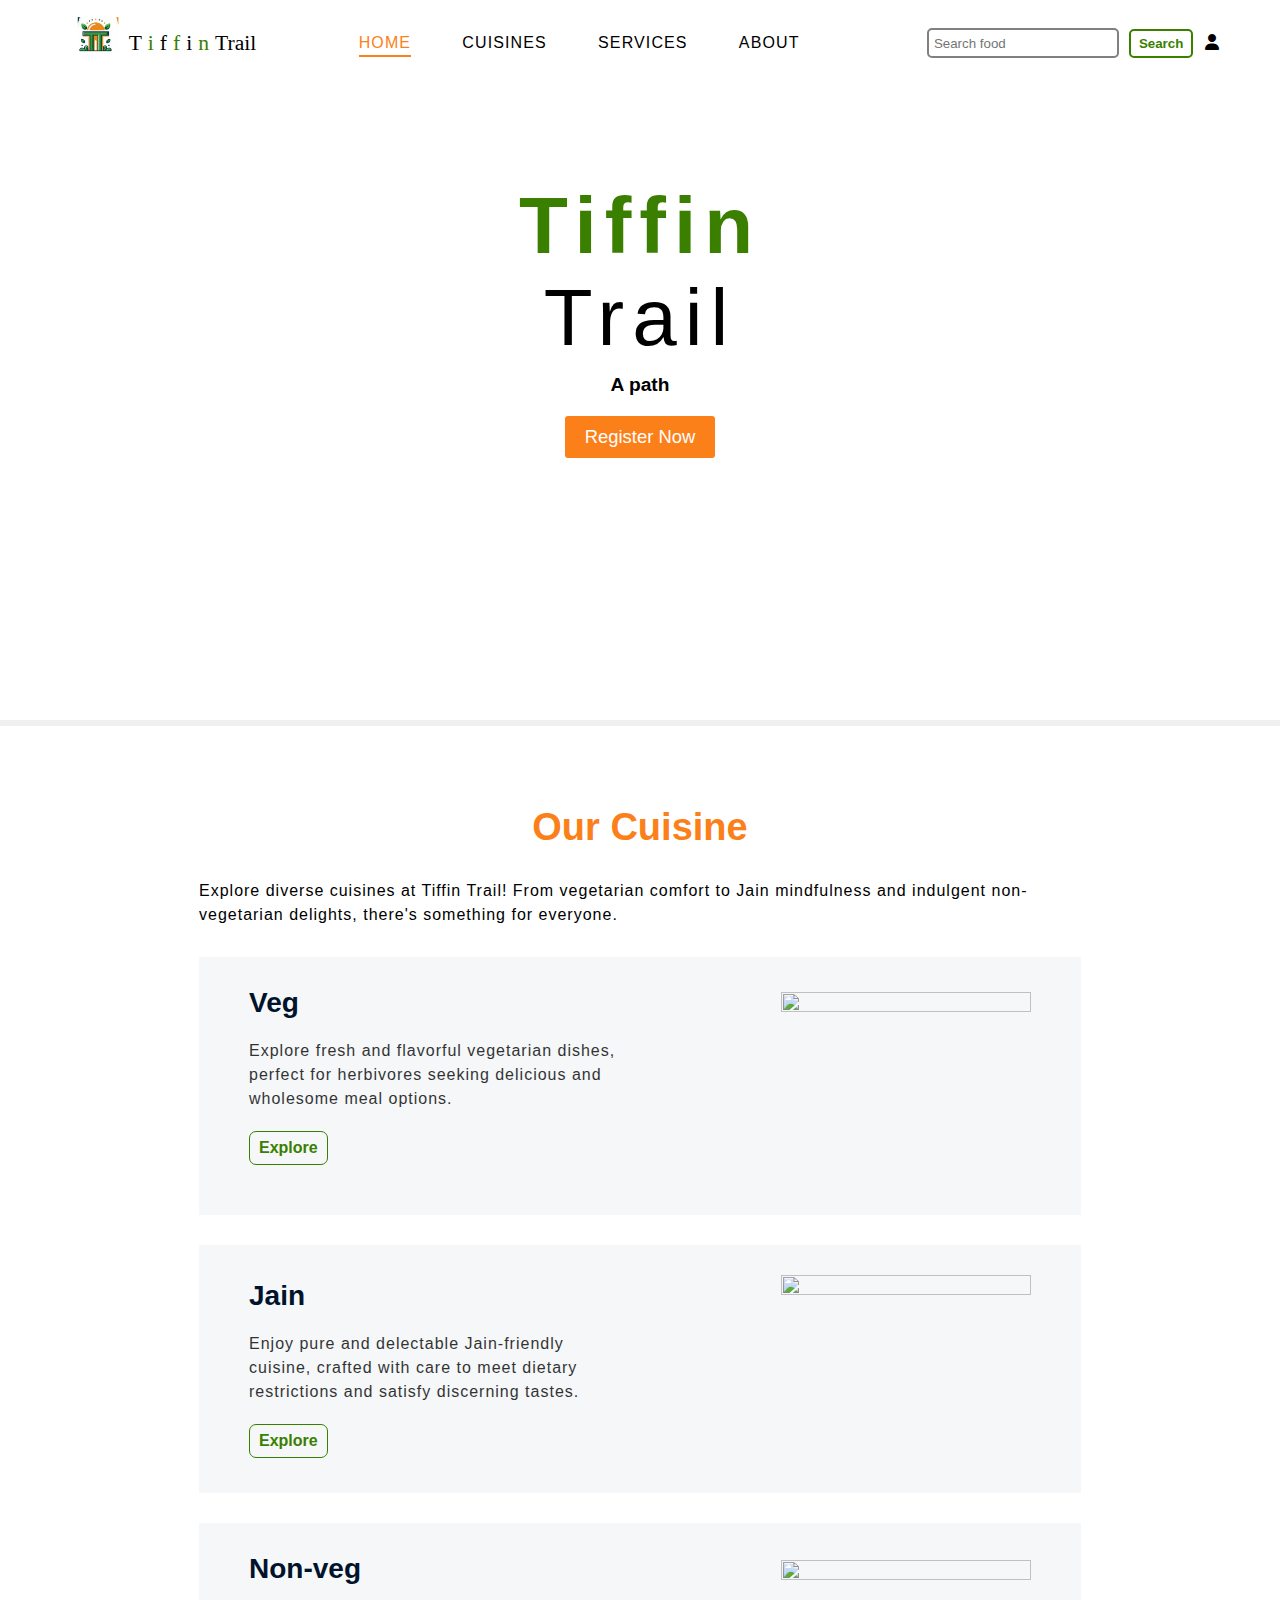
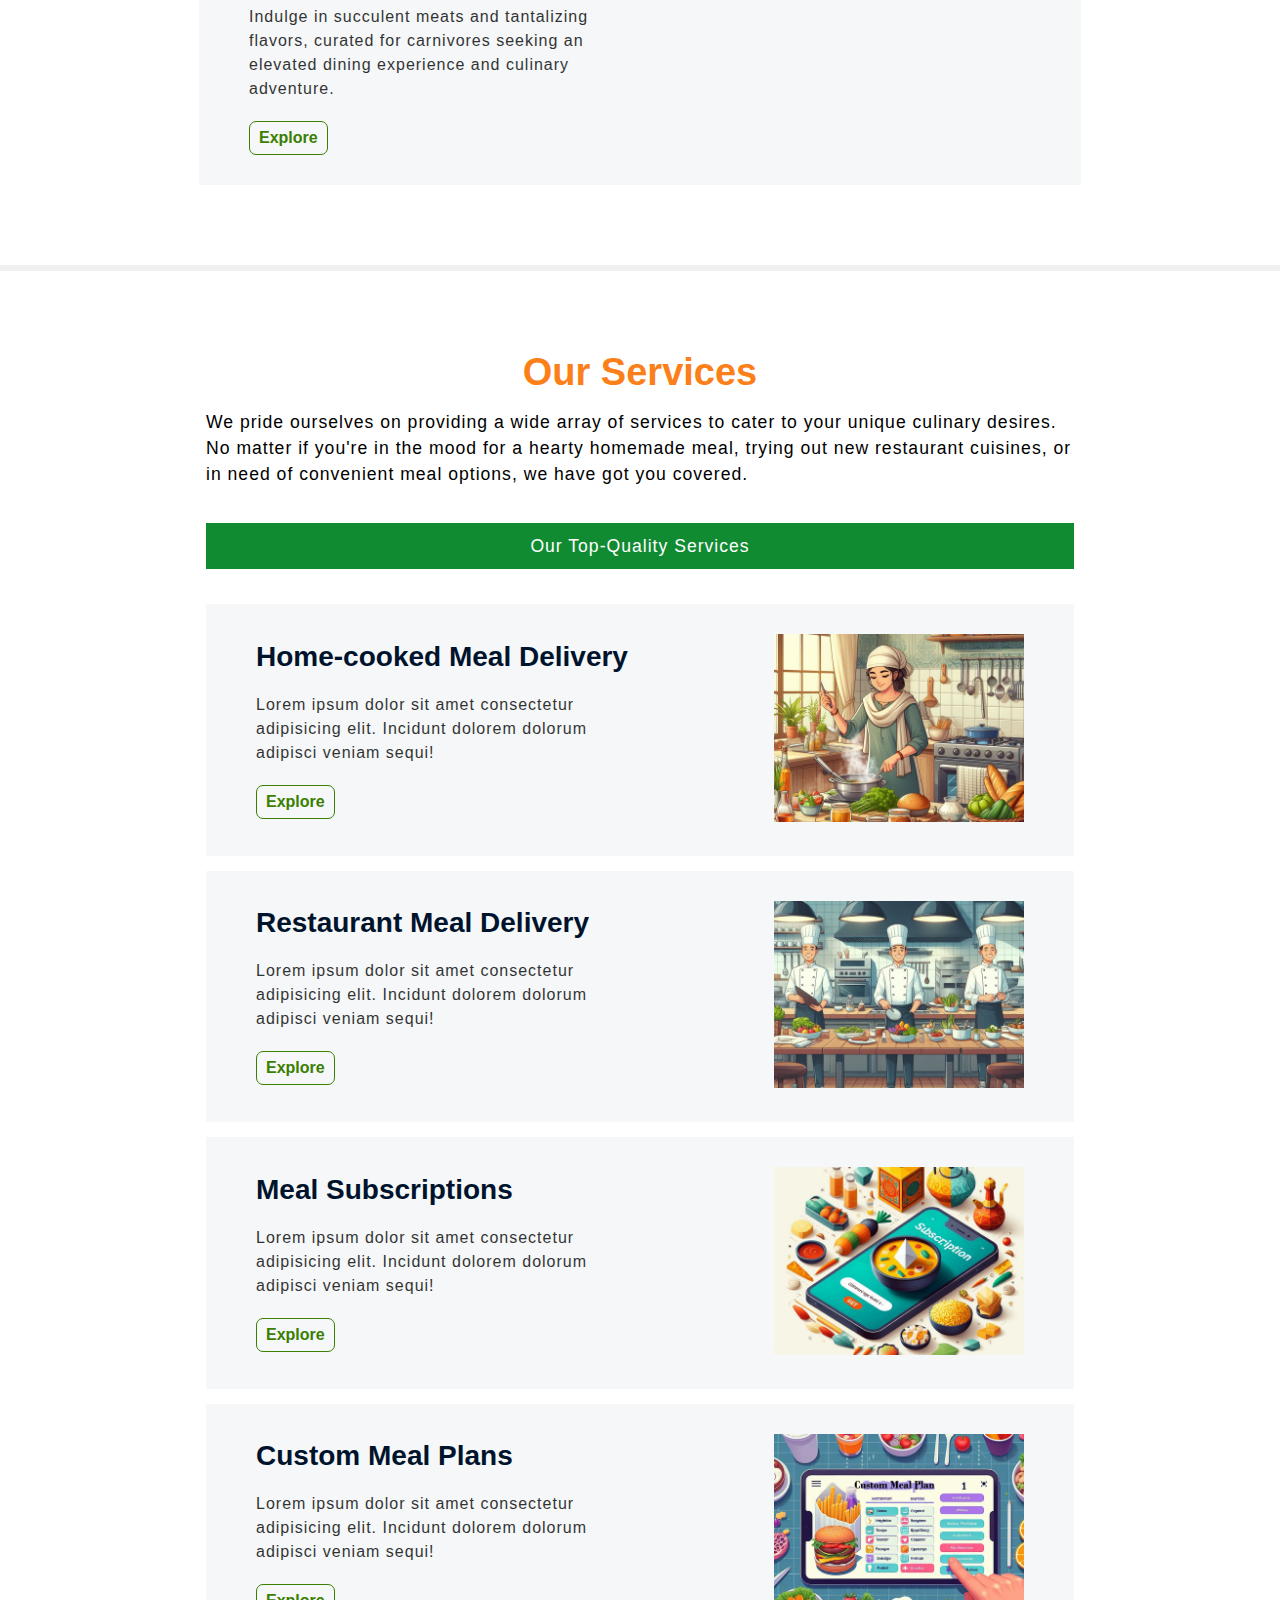
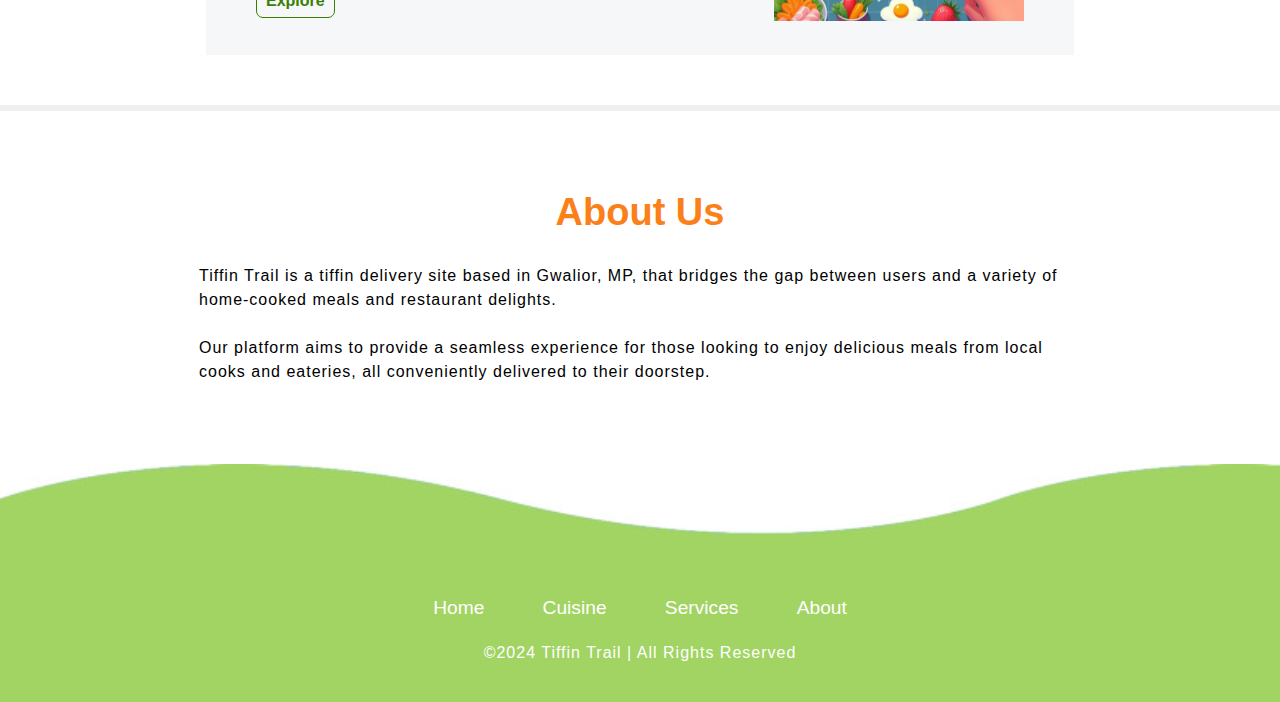
==== commit c4847d8f: "modified all the files" ====
--- a/index.html
+++ b/index.html
@@ -29,7 +29,7 @@
                     </h3>
                 </div>
 
-                <ul>
+                <ul id="options">
                     <li><a href="#" class="active">Home</a></li>
                     <li><a href="#second">Cuisines</a></li>
                     <li><a href="#third">Services</a></li>
@@ -82,8 +82,7 @@
             <div class="dish_desc">
 
                 <h3 class="tertiary">Veg</h3>
-                <p class="cuisine_des">Lorem ipsum dolor sit amet consectetur adipisicing elit. Incidunt dolorem dolorum
-                    adipisci veniam sequi!</p>
+                <p class="cuisine_des">Explore fresh and flavorful vegetarian dishes, perfect for herbivores seeking delicious and wholesome meal options.</p>
                 <a class="a_link" href="veg.php">Explore</a></p>
 
             </div>
@@ -99,8 +98,7 @@
             <div class="dish_desc">
 
                 <h3 class="tertiary">Jain</h3>
-                <p class="cuisine_des">Lorem ipsum dolor sit amet consectetur adipisicing elit. Incidunt dolorem dolorum
-                    adipisci veniam sequi!</p>
+                <p class="cuisine_des">Enjoy pure and delectable Jain-friendly cuisine, crafted with care to meet dietary restrictions and satisfy discerning tastes.</p>
                 <a class="a_link" href="jain.php">Explore</a>
 
             </div>
@@ -116,8 +114,7 @@
             <div class="dish_desc">
 
                 <h3 class="tertiary">Non-veg</h3>
-                <p class="cuisine_des">Lorem ipsum dolor sit amet consectetur adipisicing elit. Incidunt dolorem dolorum
-                    adipisci veniam sequi!</p>
+                <p class="cuisine_des">Indulge in succulent meats and tantalizing flavors, curated for carnivores seeking an elevated dining experience and culinary adventure.</p>
                 <a class="a_link" href="non_veg.php">Explore</a>
 
 
@@ -342,6 +339,9 @@
             line3.classList.toggle("rotate-up");
 
             line1.classList.toggle("rotate-down");
+
+            document.getElementById("options").classList.toggle("display_b");
+
             
         }
 
--- a/index.css
+++ b/index.css
@@ -109,7 +109,6 @@
 nav ul li a {
     text-transform: uppercase;
     letter-spacing: 0.07em;
-
     display: inline-block;
     padding: 5px 0;
     position: relative;
@@ -243,16 +242,15 @@
 
 nav .fa-user {
     cursor: pointer;
-    color: #2d2d2df0;
+    color: #000000;
     padding: 0 2px;
-    font-size: 1.3rem;
+    font-size: 1rem;
     transition: all .2s ease-in-out;
 }
 
 
 nav .fa-user:hover {
-    transform: scale(1.2);
-    color: #000000;
+    transform: scale(1.1);
 }
 
 header .img {
@@ -333,7 +331,7 @@
 #about p,
 #second p,
 #third p {
-    width: 70%;
+    width: 70% !important;
     line-height: 1.5;
     letter-spacing: 1px;
 }
@@ -351,9 +349,12 @@
     margin: 5rem 0 !important;
 }
 
+#about {
+    margin-bottom: 10rem !important;
+}
 
 .secondary {
-    font-size: clamp(28px, 4vw, 42px);
+    font-size: clamp(28px, 4vw, 38px);
     color: #FC8019;
     font-weight: 600;
 
@@ -437,6 +438,7 @@
 #serviceP {
     background-color: #118b32;
     color: white;
+    text-align: center;
     padding: 10px;
     margin: 20px 0;
     font-size: 1.1rem;
@@ -505,6 +507,7 @@
     margin: 15px 0 10px 0;
     font-size: 1rem;
     font-weight: 300;
+    letter-spacing: 1px;
 }
 
 .wave {
@@ -545,9 +548,6 @@
     animation: animate 3s linear infinite;
 }
 
-.footer p {
-    letter-spacing: 1px;
-}
 
 @keyframes animateWaves {
     0% {
@@ -583,11 +583,11 @@
         display: none;
     }
 
-    .hero_content{
+    .hero_content {
         margin-top: 250px;
     }
 
-    #tag_line{
+    #tag_line {
         font-size: 1rem;
     }
 
@@ -596,11 +596,12 @@
     #about p,
     #second p,
     #third p {
-        width: 90%;
+        width: 90% !important;
     }
 
     .cuisines,
     .services {
+        width: 90% !important;
         flex-direction: column-reverse;
         align-items: center;
         gap: 30px;
@@ -617,43 +618,58 @@
         font-size: clamp(24px, 6vw, 32px);
     }
 
-
-    /* Media query  */
-
-    @media only screen and (max-width: 760px) {
-
-        nav {
-            justify-content: space-between;
-        }
-
-        nav .right {
-            margin-right: .8rem;
-            gap: 3rem;
-        }
-
-
-        #bar {
-            display: flex;
-            flex-direction: column;
-            gap: 4px;
-            cursor: pointer;
-        }
-
-        nav .left ul {
-            display: none;
-        }
-
-        .right input,
-        button {
-            display: none;
-        }
-
-        .right .fa-bars {
-            display: inline;
-            cursor: pointer;
-        }
-
-
-    }
+}
+
+/* Media query  */
+
+@media only screen and (max-width: 760px) {
+
+    nav {
+        justify-content: space-between;
+    }
+
+    nav .right {
+        margin-right: .8rem;
+        gap: 3rem;
+    }
+
+
+    #bar {
+        display: flex;
+        flex-direction: column;
+        gap: 4px;
+        cursor: pointer;
+    }
+
+    nav .left ul {
+        display: none;
+        position: absolute;
+        right: 100px;
+        top: 30px;
+        background-color: #000;
+        color: #fff;
+        padding: 10px;
+        line-height: 2;
+    }
+
+    nav .left ul li a {
+        color: #fff;
+
+    }
+
+    .display_b {
+        display: block !important;
+    }
+
+    .right input,
+    button {
+        display: none;
+    }
+
+    .right .fa-bars {
+        display: inline;
+        cursor: pointer;
+    }
+
 
 }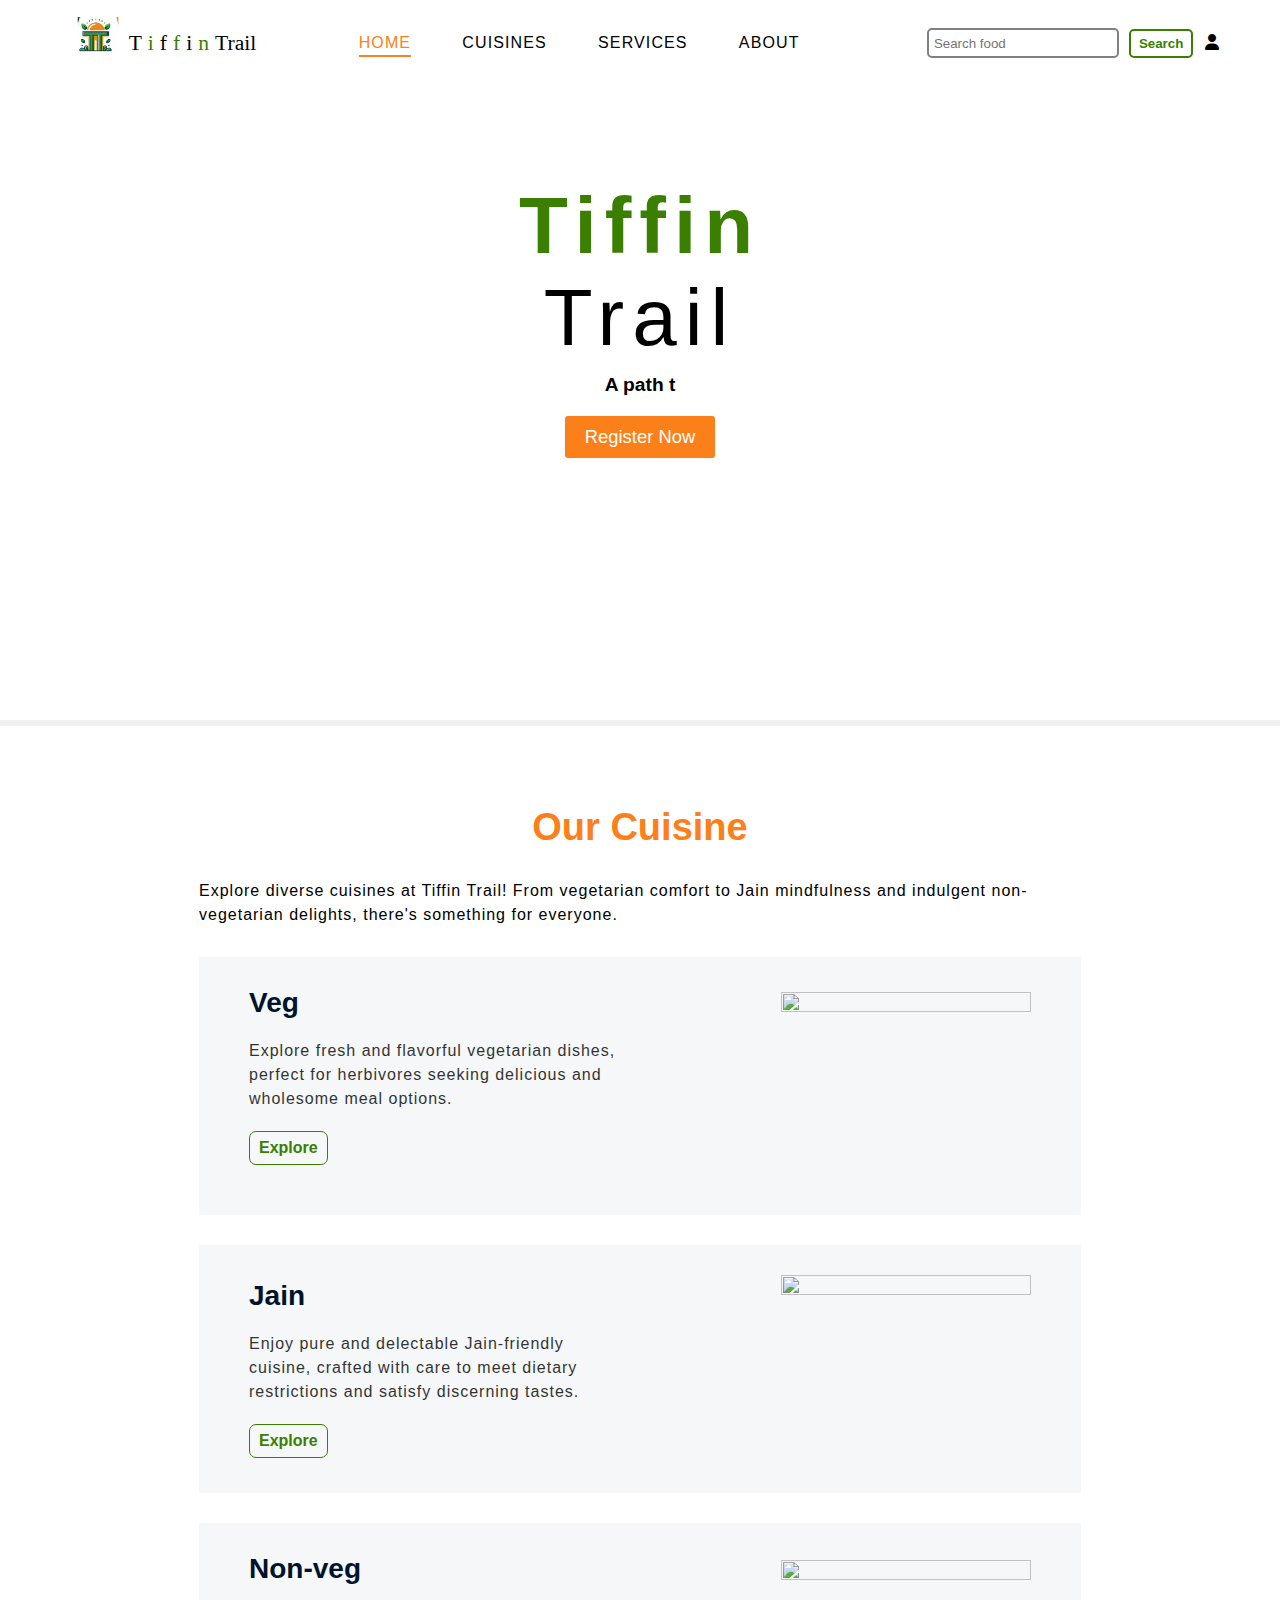
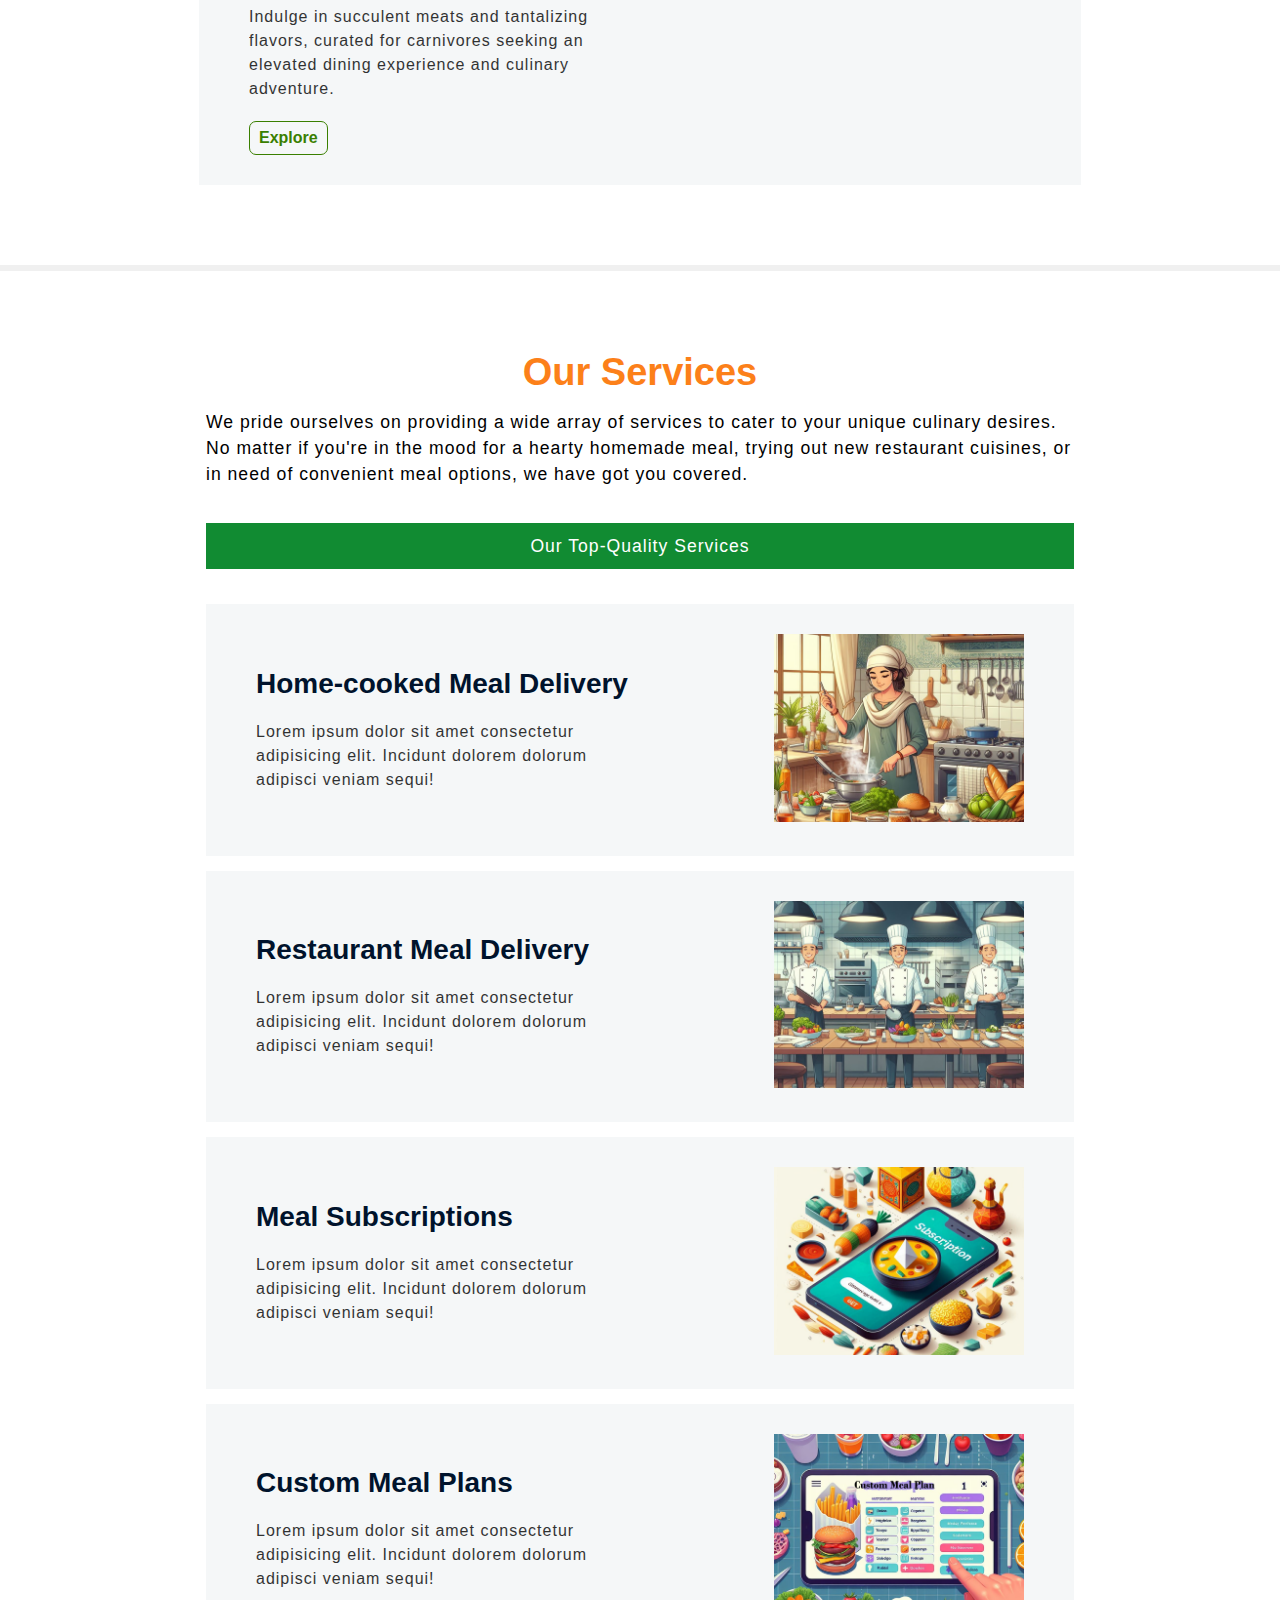
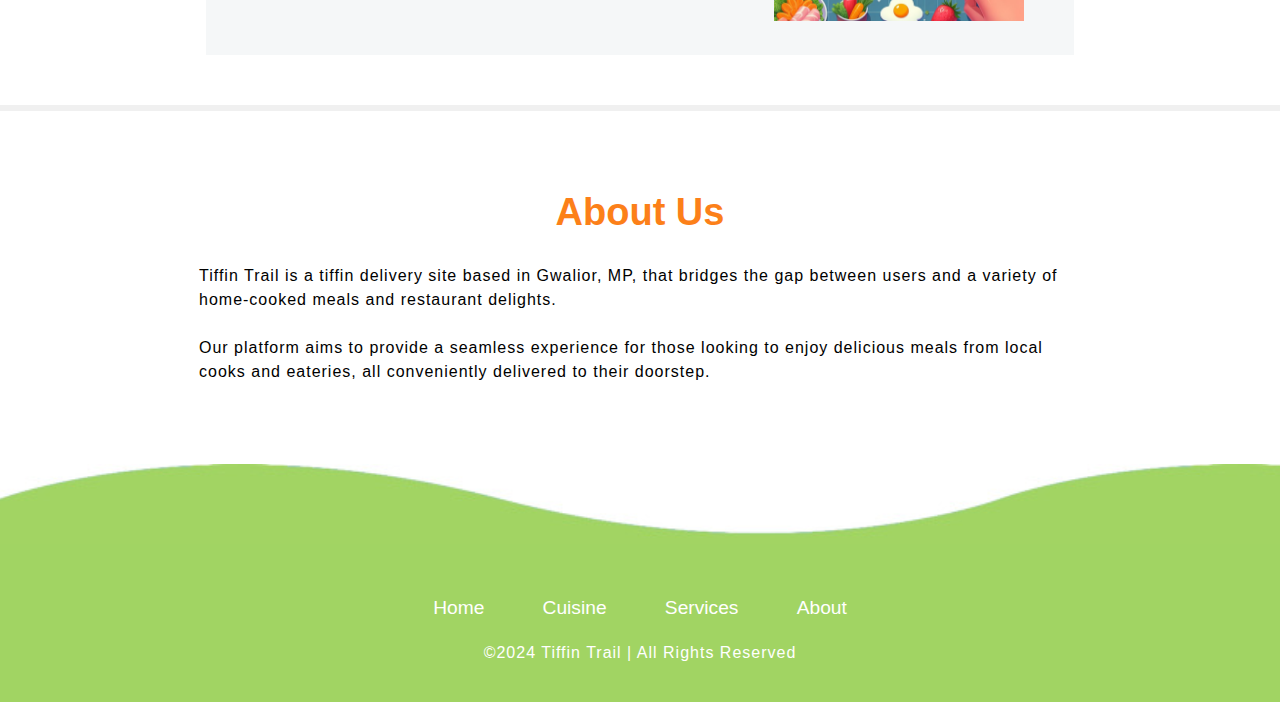
==== commit 77a7e6cd: "Added payment gateway and non_veg php + modified other files" ====
--- a/index.html
+++ b/index.html
@@ -144,7 +144,7 @@
                 <h3 class="tertiary">Home-cooked Meal Delivery</h3>
                 <p class="cuisine_des">Lorem ipsum dolor sit amet consectetur adipisicing elit. Incidunt dolorem dolorum
                     adipisci veniam sequi!</p>
-                <a class="a_link" href="#">Explore</a>
+                <a class="a_link" style="display: none;" href="#">Explore</a>
             </div>
 
             <div class="service">
@@ -159,7 +159,7 @@
                 <h3 class="tertiary">Restaurant Meal Delivery</h3>
                 <p class="cuisine_des">Lorem ipsum dolor sit amet consectetur adipisicing elit. Incidunt dolorem dolorum
                     adipisci veniam sequi!</p>
-                <a class="a_link" href="#">Explore</a>
+                <a class="a_link" style="display: none;" href="#">Explore</a>
             </div>
 
             <div class="service">
@@ -175,7 +175,7 @@
                 <h3 class="tertiary">Meal Subscriptions</h3>
                 <p class="cuisine_des">Lorem ipsum dolor sit amet consectetur adipisicing elit. Incidunt dolorem dolorum
                     adipisci veniam sequi!</p>
-                <a class="a_link" href="#">Explore</a>
+                <a class="a_link" style="display: none;" href="#">Explore</a>
             </div>
 
             <div class="service">
@@ -190,7 +190,7 @@
                 <h3 class="tertiary">Custom Meal Plans</h3>
                 <p class="cuisine_des">Lorem ipsum dolor sit amet consectetur adipisicing elit. Incidunt dolorem dolorum
                     adipisci veniam sequi!</p>
-                <a class="a_link" href="#">Explore</a>
+                <a class="a_link" style="display: none;" href="#">Explore</a>
             </div>
 
             <div class="service">
--- a/index.css
+++ b/index.css
@@ -29,7 +29,7 @@
 
 @keyframes changeBg {
     0% {
-        background: url(./images/Default_Generate_image_of_vertical_Tiffin_box_with_the_backgro_0.jpg) no-repeat center/cover;
+        background: url(./images/Tiffin_box0.jpg) no-repeat center/cover;
     }
 
     25% {
@@ -37,12 +37,12 @@
     }
 
     50% {
-        background: url(./images/Default_Generate_image_of_vertical_Tiffin_box_with_the_backgro_1.jpg) no-repeat center/cover;
+        background: url(./images/Tiffin_box1.jpg) no-repeat center/cover;
 
     }
 
     75% {
-        background: url(./images/Default_Generate_image_of_vertical_Tiffin_box_with_the_backgro_3.jpg) no-repeat center/cover;
+        background: url(./images/Tiffin_box3.jpg) no-repeat center/cover;
 
     }
 
@@ -246,6 +246,37 @@
     padding: 0 2px;
     font-size: 1rem;
     transition: all .2s ease-in-out;
+}
+
+/* Drop down  */
+.dropdown {
+    position: relative;
+    display: inline-block;
+}
+
+.dropdown-content {
+    display: none;
+    position: absolute;
+    top: 17px;
+    background-color: #f9f9f9;
+    width: fit-content;
+    box-shadow: 0px 8px 16px 0px rgba(0, 0, 0, 0.2);
+    z-index: 1;
+}
+
+.dropdown-content a, #logOut {
+    color: black;
+    padding: 12px 16px;
+    display: block;
+    cursor: pointer;
+}
+
+.dropdown-content a, #logOut:hover {
+    background-color: #c4c4c4
+}
+
+.dropdown:hover .dropdown-content {
+    display: block;
 }
 
 
@@ -385,6 +416,10 @@
     font-weight: 550;
 }
 
+.services .tertiary {
+    align-self: self-start;
+}
+
 #second .cuisines img,
 .services img {
     width: 100%;
@@ -597,6 +632,7 @@
     #second p,
     #third p {
         width: 90% !important;
+        text-align: center;
     }
 
     .cuisines,
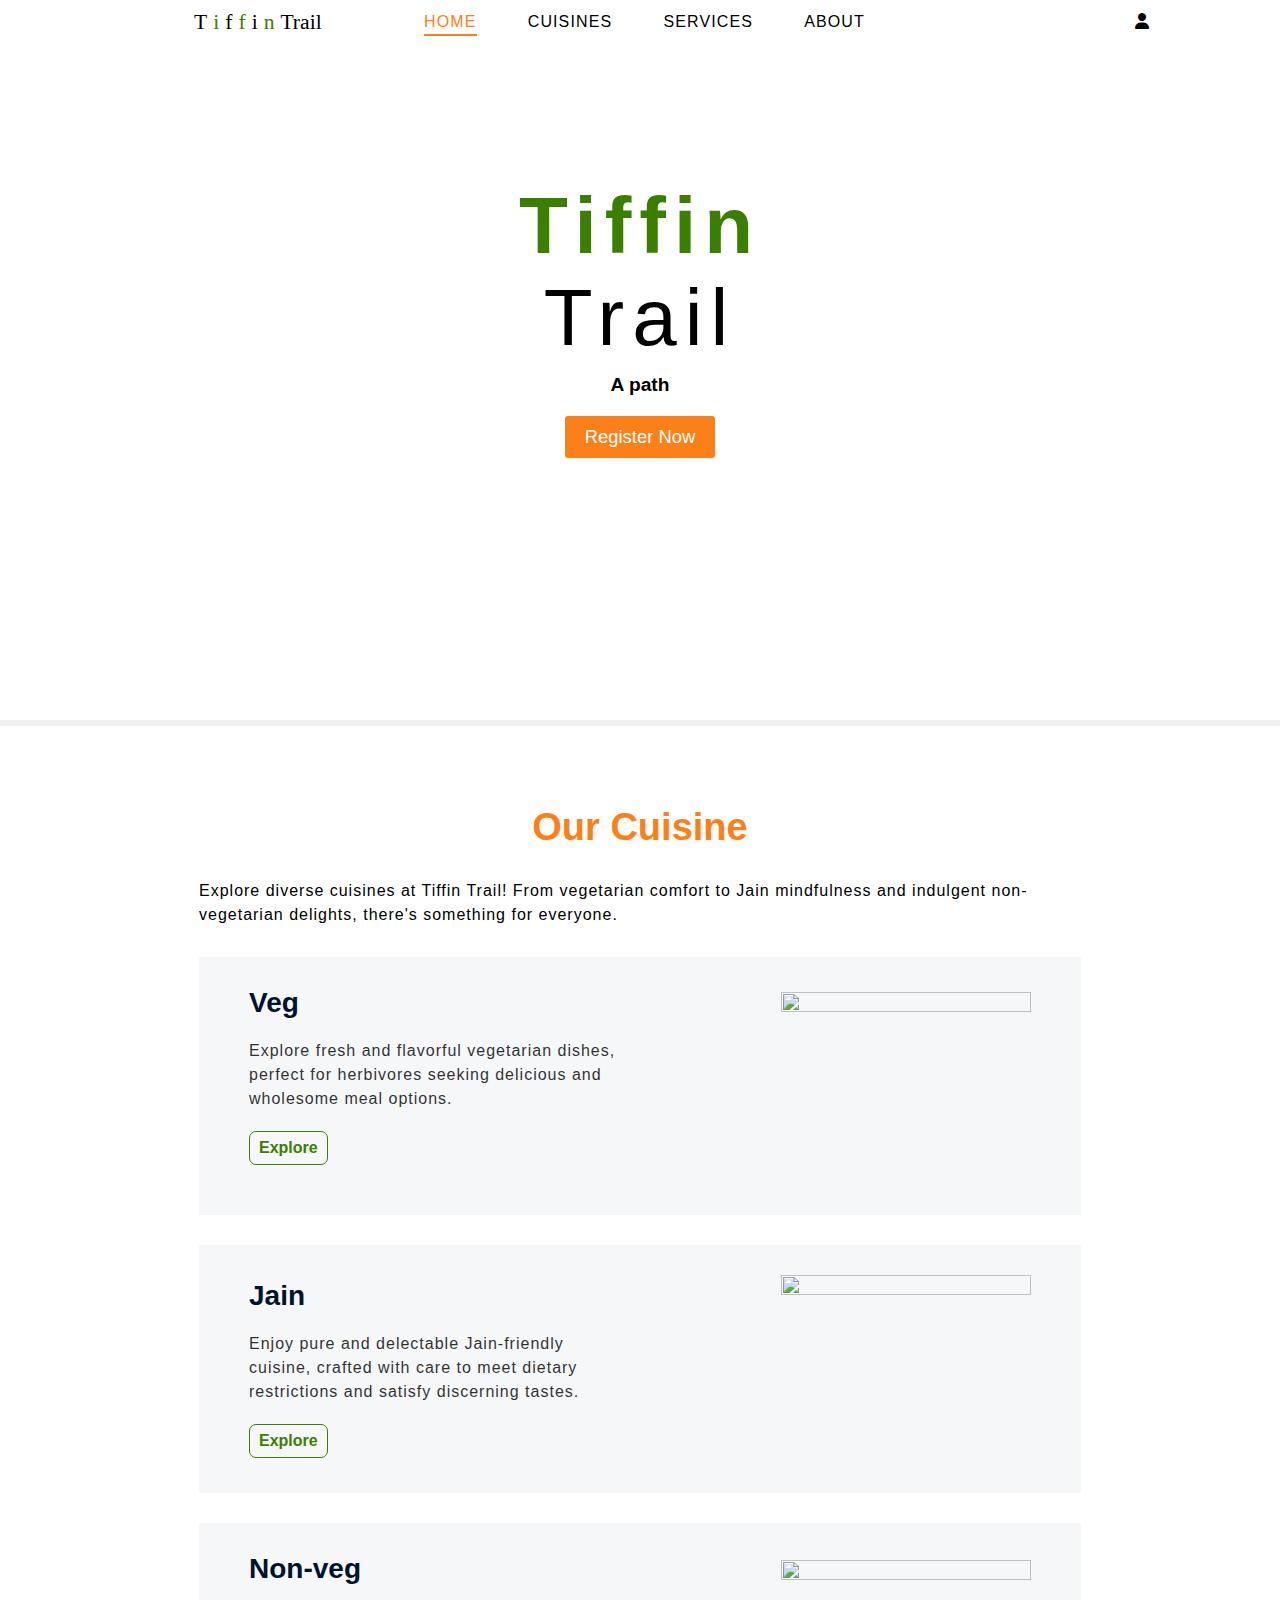
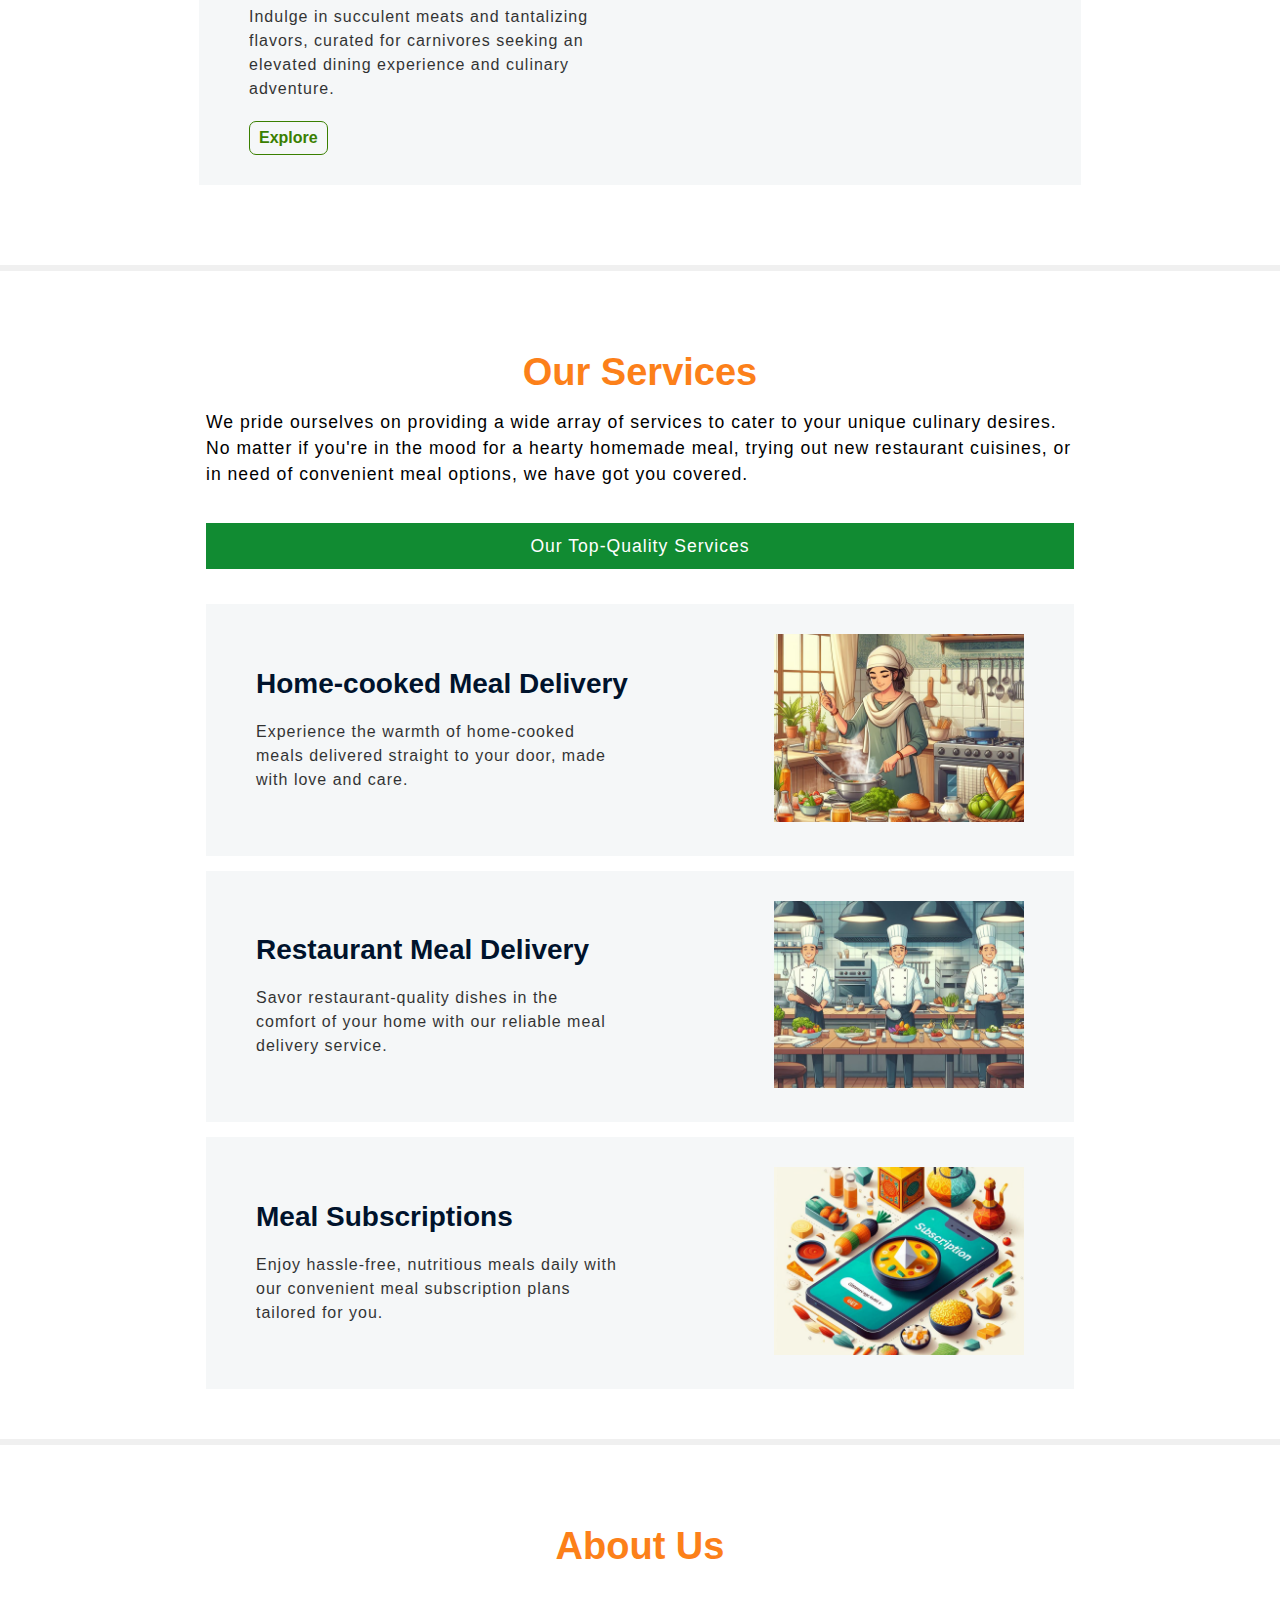
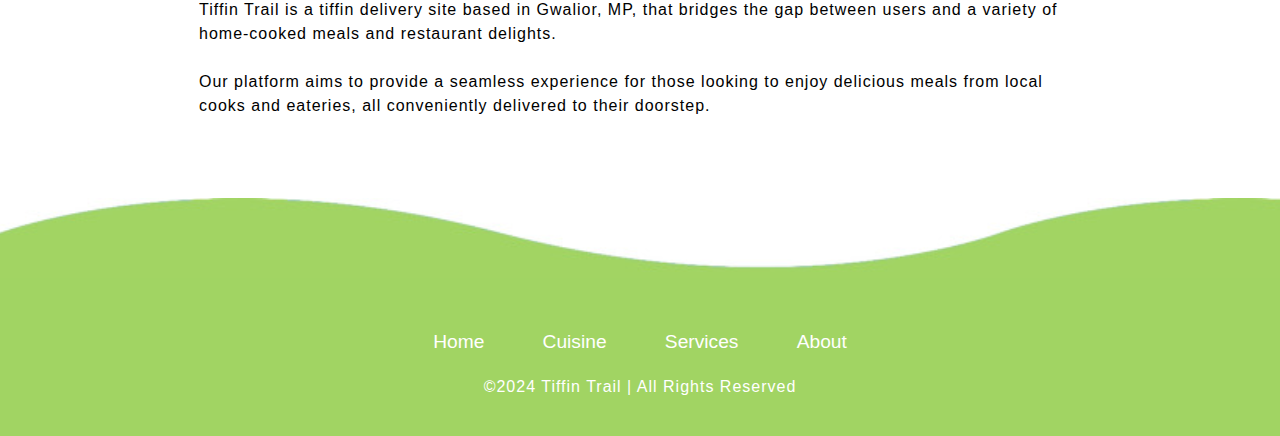
==== commit 09f47c7a: "Modified several files + added pay and razorpay" ====
--- a/index.html
+++ b/index.html
@@ -17,7 +17,7 @@
     <header class="hero_section">
         <nav>
             <div class="left">
-                <div><img id="logo" src="images/TT_Logo.png" alt="">
+                <div><img id="logo" src="https://lh3.googleusercontent.com/RgVqHSvDkg5Gw0_UaeklzrX2_eARmBpRxduqyw2uk54sSe9ErDJL-v6oIyefoxxRMnMhe1YZaoeJtDN9odZ1uo2miPtU=w1200-rw" alt="">
                     <h3 class="tertiary">
                         <span>T</span>
                         <span>i</span>
@@ -39,8 +39,8 @@
             </div>
 
             <div class="right">
-                <input type="search" name="" placeholder="Search food">
-                <button type="submit">Search</button>
+                <!-- <input type="search" name="" placeholder="Search food">
+                <button type="submit">Search</button> -->
 
                 <div id="bar" onclick="menu_bar()" class="opacity8">
                     <div id="line1"></div>
@@ -142,8 +142,7 @@
 
             <div class="service_desc">
                 <h3 class="tertiary">Home-cooked Meal Delivery</h3>
-                <p class="cuisine_des">Lorem ipsum dolor sit amet consectetur adipisicing elit. Incidunt dolorem dolorum
-                    adipisci veniam sequi!</p>
+                <p class="cuisine_des">Experience the warmth of home-cooked meals delivered straight to your door, made with love and care.</p>
                 <a class="a_link" style="display: none;" href="#">Explore</a>
             </div>
 
@@ -157,8 +156,7 @@
 
             <div class="service_desc">
                 <h3 class="tertiary">Restaurant Meal Delivery</h3>
-                <p class="cuisine_des">Lorem ipsum dolor sit amet consectetur adipisicing elit. Incidunt dolorem dolorum
-                    adipisci veniam sequi!</p>
+                <p class="cuisine_des">Savor restaurant-quality dishes in the comfort of your home with our reliable meal delivery service.</p>
                 <a class="a_link" style="display: none;" href="#">Explore</a>
             </div>
 
@@ -173,8 +171,7 @@
 
             <div class="service_desc">
                 <h3 class="tertiary">Meal Subscriptions</h3>
-                <p class="cuisine_des">Lorem ipsum dolor sit amet consectetur adipisicing elit. Incidunt dolorem dolorum
-                    adipisci veniam sequi!</p>
+                <p class="cuisine_des">Enjoy hassle-free, nutritious meals daily with our convenient meal subscription plans tailored for you.</p>
                 <a class="a_link" style="display: none;" href="#">Explore</a>
             </div>
 
@@ -184,7 +181,7 @@
 
         </div>
 
-        <div class="services">
+        <div class="services" style="display: none;">
 
             <div class="service_desc">
                 <h3 class="tertiary">Custom Meal Plans</h3>
--- a/index.css
+++ b/index.css
@@ -75,6 +75,7 @@
 nav div {
     display: flex;
     align-items: center;
+    gap: 5px;
 }
 
 nav .left {
@@ -82,8 +83,7 @@
 }
 
 nav #logo {
-    width: 70px;
-    height: 70px;
+    width: 60px;
 }
 
 nav div .tertiary {
@@ -189,7 +189,7 @@
 .rotate-down {
     transform: rotate(45deg);
     top: 6px;
-    left: 5px;
+    left: 4px;
 }
 
 .rotate-up {
